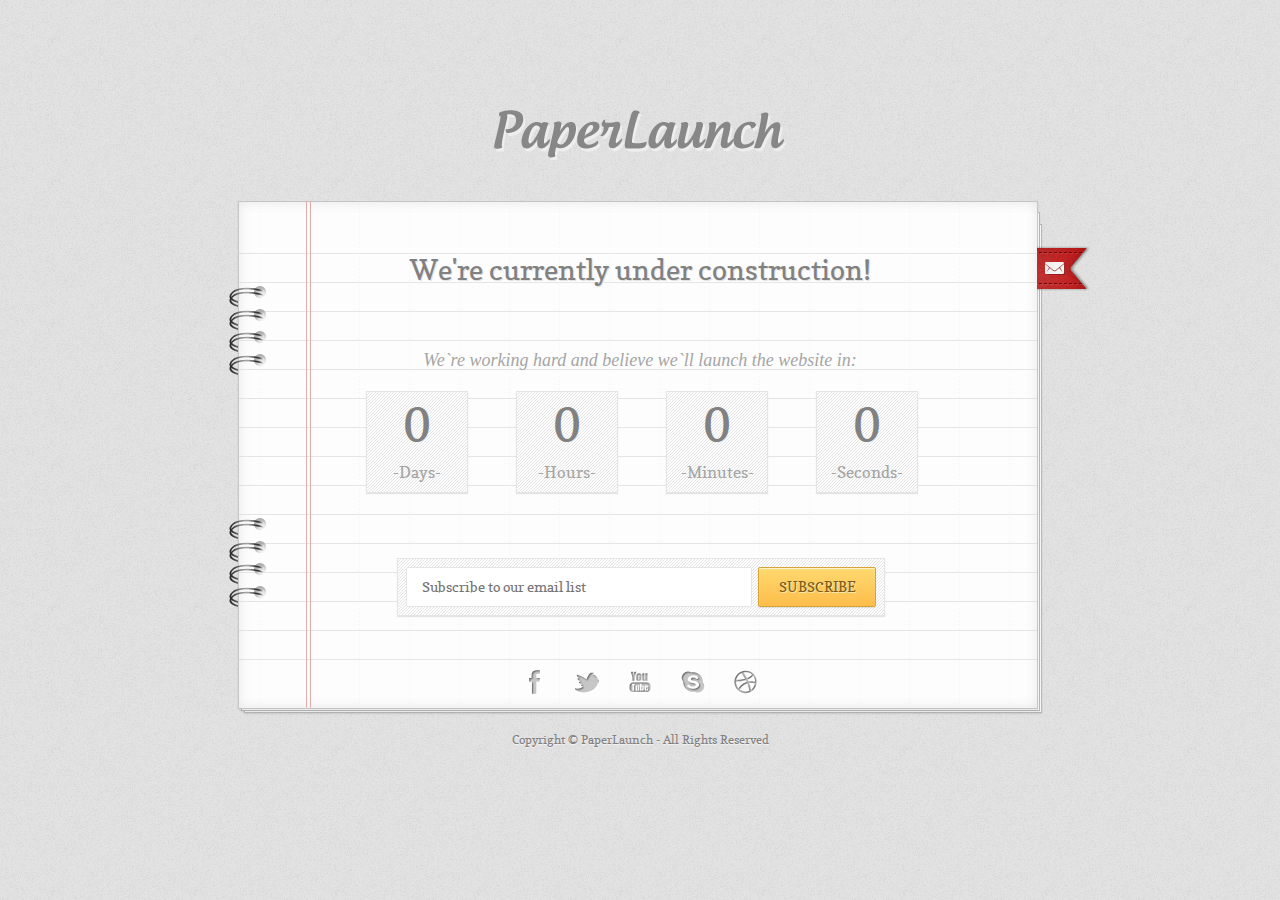
==== index.html @ 4bb9a7c1 "Add files via upload" ====
<!DOCTYPE html> 
<html lang="en"> 
<head> 
<meta http-equiv="content-type" content="text/html; charset=utf-8" /> 

<title>PaperLaunch - Coming Soon Template</title> 

<link rel="stylesheet" href="style.css" type="text/css" media="screen">

<script type="text/javascript" src="js/jquery-1.7.min.js"></script>
<script type="text/javascript" src="js/jquery.countdown.js"></script>
<script type="text/javascript" src="js/jquery.tipsy.js"></script>
<script type="text/javascript" src="js/jquery.subscribe.js"></script>
<script type="text/javascript" src="js/jquery.contact.js"></script>
<script type="text/javascript" src="js/custom.js"></script>

</head> 
 
<body> 
	<div id="wrapper">
		<header>
			<a class="logo" href="index.html"><img src="images/logo.png" alt="logo" title="logo" /></a>
		</header>
		
		<div id="book">		
		
			<div id="ribbon" class="contact">click me to reveal the contact form</div>		
			<div class="top-page"></div>
			
			<div class="content-page">
				<div class="top-spiral"></div>
				<div class="bottom-spiral"></div>
				
				<div id="cform">
					<div class="row"></div>
					<h3>Get in touch with us:</h3>
					<div class="form-wrapper in-touch">
						<div id="message"></div>
						<form method="post" action="php/contact.php" name="contactform" id="contactform">
							<input type="text" name="name" placeholder="Name" id="name" />
							<input type="text" name="email" placeholder="Email" id="email" />
							<input type="text" name="phone" placeholder="Phone" id="phone" />
							<input type="text" name="subject" placeholder="Subject" id="subject" />
							<textarea placeholder="Message" name="comments" id="comments"></textarea>
							<div id="captcha">
								<span>3+1=</span>
								<input type="text" name="verify" id="verify" />
							</div><!--end verify-->

<!-- You can stylize the submit button by changing its color. To do this, replace the 'orange' from class="orange" with: yellow, red, purple, green, blue, darkblue, white and black.-->							
							<input type="submit" name="send" value="SEND" id="submit" class="orange" /> 
						</form>
					</div><!--end form-wrapper-->
				</div><!--end cform-->
			
				<div id="home">
					<div class="row"></div>
					<h2>We're currently under construction!</h2>					
					<div class="row"></div>
					<div class="row"></div>
					<h3>We`re working hard and believe we`ll launch the website in:</h3>
					
					<div id="countdown"></div>	
					<div class="clear"></div>
					<div class="row"></div>
					<div class="form-wrapper email-list">
						<div id="mesaj"></div>
						<form id="subscribe" method="post" action="php/subscribe.php" name="subscribe">
							<input type="text" id="semail" name="YourEmail" placeholder="Subscribe to our email list" />

<!-- You can stylize the submit button by changing its color. To do this, replace the 'orange' from class="orange" with: yellow, red, purple, green, blue, darkblue, white and black.-->								
							<input type="submit" id="ssubmit" name="subscribe" value="SUBSCRIBE" class="orange" />
						</form>
					</div><!--end form-wrapper-->
				</div><!--end home-->
				
			</div><!--end content-page-->
			
			<div class="bottom-page">
				<ul class="social">
				<!-- Change the # with the link to your social page. -->
					<li><a class="facebook tooltip" href="#" title="Facebook"></a></li>
					<li><a class="twitter tooltip" href="#" title="Twitter"></a></li>
					<li><a class="youtube tooltip" href="#" title="YouTube"></a></li>
					<li><a class="skype tooltip" href="#" title="Skype"></a></li>
					<li><a class="dribbble tooltip" href="#" title="Dribbble"></a></li>	
					
<!-- You can add to social list buttons for digg, delicious, vimeo and dropbox. Just delete the brackets from below -->
			<!--	<li><a class="digg tooltip" href="#" title="Digg"></a></li>
					<li><a class="delicious tooltip" href="#" title="Delicious"></a></li>
					<li><a class="vimeo tooltip" href="#" title="Vimeo"></a></li>
					<li><a class="dropbox tooltip" href="#" title="DropBox"></a></li>		
			-->
				</ul>
			</div><!--end bottom-page-->
		</div><!--end book-->
		
		<p class="copyright">Copyright &copy; PaperLaunch - All Rights Reserved</p>
		
	</div><!--end wrapper-->
<script type="text/javascript" src="js/jquery.placeholder.js"></script>	<!-- placeholder html5 tag support for IE and Old Browsers -->
</body> 
</html>
---- style.css ----
/*-----------------------------------------------------------------------------------

	Template Name: PaperLaunch
	Template URI: http://www.deliciousthemes.com
	Description: A Coming Soon Template
	Author: Madalin Tudose
	Author URI: http://www.deliciousthemes.com
	License: GNU General Public License version 3.0
	License URI: http://www.gnu.org/licenses/gpl-3.0.html
	Version: 1.0
	
	All files, unless otherwise stated, are released under the GNU General Public License
	version 3.0 (http://www.gnu.org/licenses/gpl-3.0.html)

-----------------------------------------------------------------------------------

	1.	CSS Reset & Clearfix
	2.	Document Setup (body, common classes, structure etc)
	3.	Main Content Styles
		3.1. Countdown
		3.2. Forms
		3.3. Social Links
	4.	Button Styles
	5.	Tipsy Plugin - https://github.com/jaz303/tipsy

-----------------------------------------------------------------------------------*/


/*-----------------------------------------------------------------------------------*/
/*	1.	CSS Reset & Clearfix - http://meyerweb.com/eric/tools/css/reset/
/*-----------------------------------------------------------------------------------*/

html, body, div, span, applet, object, iframe,
h1, h2, h3, h4, h5, h6, p, blockquote, pre,
a, abbr, acronym, address, big, cite, code,
del, dfn, em, img, ins, kbd, q, s, samp,
small, strike, strong, sub, sup, tt, var,
b, u, i, center,
dl, dt, dd, ol, ul, li,
fieldset, form, label, legend,
table, caption, tbody, tfoot, thead, tr, th, td,
article, aside, canvas, details, embed, 
figure, figcaption, footer, header, hgroup, 
menu, nav, output, ruby, section, summary,
time, mark, audio, video {
	margin: 0;
	padding: 0;
	border: 0;
	font-size: 100%;
	font: inherit;
	vertical-align: baseline;
}

/* HTML5 display-role reset for older browsers */
article, aside, details, figcaption, figure, 
footer, header, hgroup, menu, nav, section {
	display: block;
}

body {
	line-height: 1;
}

ol, ul {
	list-style: none;
}

blockquote, q {
	quotes: none;
}
blockquote:before, blockquote:after,
q:before, q:after {
	content: '';
	content: none;
}

table {
	border-collapse: collapse;
	border-spacing: 0;
}

label{
	position:absolute;
	left:-9999px;
}

input,textarea {
	font:inherit;
	resize:none;
	background:#fff;
	color:#a5a5a5;
}

[placeholder]:active,
[placeholder]:focus{
	cursor:text;
	color:#a5a5a5;
}

.clear {
	clear:both;
}

/*-----------------------------------------------------------------------------------*/
/*	2.	Document Setup (body, common classes, structure etc)
/*-----------------------------------------------------------------------------------*/

@font-face {
    font-family: 'CopseRegular';
    src: url('fonts/copse/Copse-Regular-webfont.eot');
    src: url('fonts/copse/Copse-Regular-webfont.eot?#iefix') format('embedded-opentype'),
         url('fonts/copse/Copse-Regular-webfont.woff') format('woff'),
         url('fonts/copse/Copse-Regular-webfont.ttf') format('truetype'),
         url('fonts/copse/Copse-Regular-webfont.svg#CopseRegular') format('svg');
    font-weight: normal;
    font-style: normal;
}

body {
	font: 12px/20px 'CopseRegular', CopseRegular, Helvetica, Arial, sans-serif;
	background:url(images/backgrounds/noise.png) repeat scroll 0 0;
	margin:0;
	padding:0;
	color:#818181;
}

#wrapper {
	width:806px;
	margin:0 auto;
	padding:100px 0;
}

a {
	text-decoration:none;
}

a:hover {
	text-decoration:none;
}

a.logo {
	text-align:center;
	display:block;
	margin-bottom:35px;
}

p.copyright {
	clear:both;
	text-align:center;
	margin:15px 0;
	text-shadow: 0 1px 1px rgba(255,255,255,0.7);
}

#book {
	position:relative;
}

.top-page {
	background:url(images/top-paper.png) no-repeat left top;
	width:806px;
	height:24px;
	position:relative;
}

.content-page {
	background:url(images/row.png) repeat-y left top;
	width:806px;
	height:435px;
	position:relative;
}

.bottom-page {
	background:url(images/bottom-paper.png) no-repeat left top;
	width:806px;
	height:55px;
}

.top-spiral {
	position:absolute;
	background:url(images/spiral.png) no-repeat scroll 0 0;
	width:38px;
	height:89px;
	left:-9px;
	top:61px;
}

.bottom-spiral {
	position:absolute;
	background:url(images/spiral.png) no-repeat scroll 0 0;
	width:38px;
	height:89px;
	left:-9px;
	top:293px;
}

.row {
	width:100%;
	height:29px;
	clear:both;
}

h2 {
	font-family: 'CopseRegular', CopseRegular, Helvetica, Arial, sans-serif;
	font-size:28px;
	text-align:center;
	height:29px;
	line-height:32px;
	font-weight:normal;
	text-shadow: 1px 1px 0px #e1e1e1;
	position:relative;
}

h3 {
	font-family:Georgia;
	font-size:18px;
	font-style:italic;
	text-align:center;
	height:29px;
	line-height:38px;
	font-weight:normal;
	color:#a5a5a5;
}

h4 {
	font-family:Georgia;
	font-size:14px;
	font-style:italic;
	text-align:center;
	height:29px;
	line-height:38px;
	font-weight:normal;
	color:#a5a5a5;
}

/*-----------------------------------------------------------------------------------*/
/*	3.	Main Content Styles
/*-----------------------------------------------------------------------------------*/

	/*----- 3.1. Countdown -----*/

#countdown {
	float:left;
	padding:21px 0 10px 105px;
	position:relative;
}

.hasCountdown {
	height:115px;
}

.item {
	float:left;
	text-align:center;
	margin:0 24px;
	width:100px;
	height:100px;
	border:1px solid #e5e5e5;	
	background:#fdfdfd url(images/form-pattern.png) repeat scroll 0 0;
	-moz-box-shadow: 0px 1px 1px rgba(0, 0, 0, 0.1);
    -webkit-box-shadow: 0px 1px 1px rgba(0, 0, 0, 0.1);
    box-shadow: 0px 1px 1px rgba(0, 0, 0, 0.1);		
}

.item span {
	font-size:16px;
	clear:both;
	color:#a5a5a5;
}

.item p {
	text-align:center;
	margin-bottom:10px;
	font-size:48px;
	height:60px;
	line-height:64px;
}

	/*----- 3.2. Forms -----*/
	
.form-wrapper {
	clear:both;
	width:470px;
	border:1px solid #e5e5e5;
	background:#fdfdfd url(images/form-pattern.png) repeat scroll 0 0;
	-moz-box-shadow: 0px 1px 1px rgba(0, 0, 0, 0.1);
    -webkit-box-shadow: 0px 1px 1px rgba(0, 0, 0, 0.1);
    box-shadow: 0px 1px 1px rgba(0, 0, 0, 0.1);	
	padding:8px;
	margin-left: 160px;
	overflow:hidden;
	position:relative;
}
	
.in-touch {
	margin-top:40px;
}
.email-list {
	margin-top:13px;
}
form#subscribe, form#cform {
	margin:0;
	padding:0;
}

#cform {
	position:relative;
	display:none;
}

#message, #mesaj { margin: 0; padding: 0; }

input#semail {
	width:293px;
	height:18px;
	padding:10px 36px 10px 15px;
	border:1px solid #e5e5e5;
	font-size:14px;
	float:left;
	border-radius: 2px;
	-moz-border-radius: 2px;
	-webkit-border-radius: 2px;	
	
}

input#name, input#email, input#phone, input#subject  {
	width:214px;
	height:18px;
	padding:10px 0 10px 15px;
	margin-bottom:8px;
	border:1px solid #e5e5e5;
	font-size:14px;
	float:left;
	border-radius: 2px;
	-moz-border-radius: 2px;
	-webkit-border-radius: 2px;	
}

input#name, input#phone {
	margin-right:8px;
}

input#verify {
	width:38px;
	height:18px;
	padding:10px 0 10px 15px;
	border:1px solid #e5e5e5;
	font-size:14px;
	float:left;
	border-radius: 2px;
	-moz-border-radius: 2px;
	-webkit-border-radius: 2px;	
}

input#submit, input#ssubmit {
	position:relative;
	border-radius: 2px 2px 2px 2px;
	-moz-border-radius: 2px;
	-webkit-border-radius: 2px;		
	box-shadow: #e3e3e3 0 1px 1px;		
	-moz-box-shadow:
		0px 1px 1px rgba(000,000,000,0.1),
		inset 0px 1px 1px rgba(255,255,255,0.7);
	-webkit-box-shadow:
		0px 1px 1px rgba(000,000,000,0.1),
		inset 0px 1px 1px rgba(255,255,255,0.7);				
	font-size: 14px;
	float:right;
	margin-left: 6px;
	padding:0 10px;
	height:40px;
	cursor:pointer;	
	line-height:36px;
	behavior: url(PIE.htc);		
}

input#ssubmit {
	width:118px;
}

textarea#comments {
	width:438px;
	height:100px;
	padding:10px 15px;
	margin-bottom:8px;
	border:1px solid #e5e5e5;
	font-size:14px;	
	float:left;
	resize: none;
	border-radius: 2px;
	-moz-border-radius: 2px;
	-webkit-border-radius: 2px;		
}

#captcha {
	float:left;
	position:relative;
}

#captcha span {
	float:left;
	height:38px;
	line-height:38px;
	margin-right:10px;
	font-size:14px;
}

.loader {
	position:relative;
	float: right;
	margin-top: 12px;	
	
}

.subscribe-loader {
	position:absolute;
	left:325px;
	top: 20px;	
	
}

.error_message {
	text-align:center;
	color:red;
	padding:10px 0;
}

#success_page {
	text-align:center;
	padding:10px 0;
}
#ribbon {
	position:absolute;
	background:url(images/ribbon.png) no-repeat scroll left top;
	width:70px;
	height:45px;
	top:45px;
	right:-64px;
	display:block;
	text-indent:-9999px;
	z-index:100;
	cursor:pointer;
}

	/*----- 3.3. Social Links -----*/
	
ul.social {
	position:relative;
	text-align:center;
	padding-top:10px;
}

ul.social li {
	display:inline;
	margin:0 13px;
}

ul.social li a {
	text-indent:-9999px;
	width:24px;
	height:24px;
	display:inline-block;
}
li a.facebook {
	background:url(images/social/facebook.png) no-repeat scroll center center;
}
li a.twitter {
	background:url(images/social/twitter.png) no-repeat scroll center center;
}
li a.youtube {
	background:url(images/social/youtube.png) no-repeat scroll center center;
}
li a.skype {
	background:url(images/social/skype.png) no-repeat scroll center center;
}
li a.dribbble {
	background:url(images/social/dribbble.png) no-repeat scroll center center;
}
li a.digg {
	background:url(images/social/digg.png) no-repeat scroll center center;
}
li a.delicious {
	background:url(images/social/delicious.png) no-repeat scroll center center;
}
li a.vimeo {
	background:url(images/social/vimeo.png) no-repeat scroll center center;
}
li a.dropbox {
	background:url(images/social/dropbox.png) no-repeat scroll center center;
}


/*-----------------------------------------------------------------------------------*/
/*	4.	Button Styles
/*-----------------------------------------------------------------------------------*/

.orange {
	text-shadow: 1px 1px 0px #ffe8b2;	
	color: #7c5d1b;
	border: 1px solid #d6a437;	
    background: #febd4b; /*fallback for non-CSS3 browsers*/
    background: -webkit-gradient(linear, 0 0, 0 100%, from(#fed970) to(#febd4b)); /*old webkit*/
    background: -webkit-linear-gradient(#fed970, #febd4b); /*new webkit*/
    background: -moz-linear-gradient(#fed970, #febd4b); /*gecko*/
    background: -ms-linear-gradient(#fed970, #febd4b); /*IE10*/
    background: -o-linear-gradient(#fed970, #febd4b); /*opera 11.10+*/
    background: linear-gradient(#fed970, #febd4b); /*future CSS3 browsers*/	
	-pie-background: linear-gradient(#fed970, #febd4b);	/*PIE*/	
}

.orange:hover {
	color: #7c5d1b;
	border: 1px solid #d6a437;	
    background: #febd4b; /*fallback for non-CSS3 browsers*/
    background: -webkit-gradient(linear, 0 0, 0 100%, from(#febd4b) to(#fed970)); /*old webkit*/
    background: -webkit-linear-gradient(#febd4b, #fed970); /*new webkit*/
    background: -moz-linear-gradient(#febd4b, #fed970); /*gecko*/
    background: -ms-linear-gradient(#febd4b, #fed970); /*IE10*/
    background: -o-linear-gradient(#febd4b, #fed970); /*opera 11.10+*/
    background: linear-gradient(#febd4b, #fed970); /*future CSS3 browsers*/
    -pie-background: linear-gradient(#febd4b, #fed970); /*PIE*/	
}

.yellow {
	text-shadow: 1px 1px 0px #fff0b3;	
	color: #897931;
	border: 1px solid #dac34b;	
    background: #fedb5e; /*fallback for non-CSS3 browsers*/
    background: -webkit-gradient(linear, 0 0, 0 100%, from(#feed7a) to(#fedb5e)); /*old webkit*/
    background: -webkit-linear-gradient(#feed7a, #fedb5e); /*new webkit*/
    background: -moz-linear-gradient(#feed7a, #fedb5e); /*gecko*/
    background: -ms-linear-gradient(#feed7a, #fedb5e); /*IE10*/
    background: -o-linear-gradient(#feed7a, #fedb5e); /*opera 11.10+*/
    background: linear-gradient(#feed7a, #fedb5e); /*future CSS3 browsers*/		
	-pie-background: linear-gradient(#feed7a, #fedb5e);	/*PIE*/		
}

.yellow:hover {
	text-shadow: 1px 1px 0px #fff0b3;	
	color: #897931;
	border: 1px solid #dac34b;	
    background: #feed7a; /*fallback for non-CSS3 browsers*/
    background: -webkit-gradient(linear, 0 0, 0 100%, from(#fedb5e) to(#feed7a)); /*old webkit*/
    background: -webkit-linear-gradient(#fedb5e, #feed7a); /*new webkit*/
    background: -moz-linear-gradient(#fedb5e, #feed7a); /*gecko*/
    background: -ms-linear-gradient(#fedb5e, #feed7a); /*IE10*/
    background: -o-linear-gradient(#fedb5e, #feed7a); /*opera 11.10+*/
    background: linear-gradient(#fedb5e, #feed7a); /*future CSS3 browsers*/		
	-pie-background: linear-gradient(#fedb5e, #feed7a);	/*PIE*/		
}

.red {
	text-shadow: 1px 1px 0px #dc5653;	
	color: #fff;
	border: 1px solid #dc5653;	
    background: #fe5d62; /*fallback for non-CSS3 browsers*/
    background: -webkit-gradient(linear, 0 0, 0 100%, from(#fe8781) to(#fe5d62)); /*old webkit*/
    background: -webkit-linear-gradient(#fe8781, #fe5d62); /*new webkit*/
    background: -moz-linear-gradient(#fe8781, #fe5d62); /*gecko*/
    background: -ms-linear-gradient(#fe8781, #fe5d62); /*IE10*/
    background: -o-linear-gradient(#fe8781, #fe5d62); /*opera 11.10+*/
    background: linear-gradient(#fe8781, #fe5d62); /*future CSS3 browsers*/	
	-pie-background: linear-gradient(#fe8781, #fe5d62);	/*PIE*/			
}

.red:hover {
	text-shadow: 1px 1px 0px #dc5653;	
	color: #fff;
	border: 1px solid #dc5653;	
    background: #fe8781; /*fallback for non-CSS3 browsers*/
    background: -webkit-gradient(linear, 0 0, 0 100%, from(#fe5d62) to(#fe8781)); /*old webkit*/
    background: -webkit-linear-gradient(#fe5d62, #fe8781); /*new webkit*/
    background: -moz-linear-gradient(#fe5d62, #fe8781); /*gecko*/
    background: -ms-linear-gradient(#fe5d62, #fe8781); /*IE10*/
    background: -o-linear-gradient(#fe5d62, #fe8781); /*opera 11.10+*/
    background: linear-gradient(#fe5d62, #fe8781); /*future CSS3 browsers*/	
	-pie-background: linear-gradient(#fe5d62, #fe8781);	/*PIE*/			
}

.purple {
	text-shadow: 1px 1px 0px #8e3b86;	
	color: #fff;
	border: 1px solid #dc53ce;	
    background: #f264eb; /*fallback for non-CSS3 browsers*/
    background: -webkit-gradient(linear, 0 0, 0 100%, from(#fd81eb) to(#f264eb)); /*old webkit*/
    background: -webkit-linear-gradient(#fd81eb, #f264eb); /*new webkit*/
    background: -moz-linear-gradient(#fd81eb, #f264eb); /*gecko*/
    background: -ms-linear-gradient(#fd81eb, #f264eb); /*IE10*/
    background: -o-linear-gradient(#fd81eb, #f264eb); /*opera 11.10+*/
    background: linear-gradient(#fd81eb, #f264eb); /*future CSS3 browsers*/	
	-pie-background: linear-gradient(#fd81eb, #f264eb);	/*PIE*/			
}

.purple:hover {
	text-shadow: 1px 1px 0px #8e3b86;	
	color: #fff;
	border: 1px solid #dc53ce;	
    background: #fd81eb; /*fallback for non-CSS3 browsers*/
    background: -webkit-gradient(linear, 0 0, 0 100%, from(#f264eb) to(#fd81eb)); /*old webkit*/
    background: -webkit-linear-gradient(#f264eb, #fd81eb); /*new webkit*/
    background: -moz-linear-gradient(#f264eb, #fd81eb); /*gecko*/
    background: -ms-linear-gradient(#f264eb, #fd81eb); /*IE10*/
    background: -o-linear-gradient(#f264eb, #fd81eb); /*opera 11.10+*/
    background: linear-gradient(#f264eb, #fd81eb); /*future CSS3 browsers*/	
	-pie-background: linear-gradient(#f264eb, #fd81eb);	/*PIE*/		
}

.green {
	text-shadow: 1px 1px 0px #d6f3ae;	
	color: #405922;
	border: 1px solid #86be46;	
    background: #a7e059; /*fallback for non-CSS3 browsers*/
    background: -webkit-gradient(linear, 0 0, 0 100%, from(#baf765) to(#a7e059)); /*old webkit*/
    background: -webkit-linear-gradient(#baf765, #a7e059); /*new webkit*/
    background: -moz-linear-gradient(#baf765, #a7e059); /*gecko*/
    background: -ms-linear-gradient(#baf765, #a7e059); /*IE10*/
    background: -o-linear-gradient(#baf765, #a7e059); /*opera 11.10+*/
    background: linear-gradient(#baf765, #a7e059); /*future CSS3 browsers*/	
	-pie-background: linear-gradient(#baf765, #a7e059);	/*PIE*/			
}

.green:hover {
	text-shadow: 1px 1px 0px #d6f3ae;	
	color: #405922;
	border: 1px solid #86be46;	
    background: #baf765; /*fallback for non-CSS3 browsers*/
    background: -webkit-gradient(linear, 0 0, 0 100%, from(#a7e059) to(#baf765)); /*old webkit*/
    background: -webkit-linear-gradient(#a7e059, #baf765); /*new webkit*/
    background: -moz-linear-gradient(#a7e059, #baf765); /*gecko*/
    background: -ms-linear-gradient(#a7e059, #baf765); /*IE10*/
    background: -o-linear-gradient(#a7e059, #baf765); /*opera 11.10+*/
    background: linear-gradient(#a7e059, #baf765); /*future CSS3 browsers*/	
	-pie-background: linear-gradient(#a7e059, #baf765);	/*PIE*/			
}

.blue {
	text-shadow: 1px 1px 0px #b3e8f9;	
	color: #2f5869;
	border: 1px solid #4bb6da;	
    background: #5ccded; /*fallback for non-CSS3 browsers*/
    background: -webkit-gradient(linear, 0 0, 0 100%, from(#7ad6fc) to(#5ccded)); /*old webkit*/
    background: -webkit-linear-gradient(#7ad6fc, #5ccded); /*new webkit*/
    background: -moz-linear-gradient(#7ad6fc, #5ccded); /*gecko*/
    background: -ms-linear-gradient(#7ad6fc, #5ccded); /*IE10*/
    background: -o-linear-gradient(#7ad6fc, #5ccded); /*opera 11.10+*/
    background: linear-gradient(#7ad6fc, #5ccded); /*future CSS3 browsers*/	
	-pie-background: linear-gradient(#7ad6fc, #5ccded);	/*PIE*/			
}

.blue:hover {
	text-shadow: 1px 1px 0px #b3e8f9;	
	color: #2f5869;
	border: 1px solid #4bb6da;	
    background: #7ad6fc; /*fallback for non-CSS3 browsers*/
    background: -webkit-gradient(linear, 0 0, 0 100%, from(#5ccded) to(#7ad6fc)); /*old webkit*/
    background: -webkit-linear-gradient(#5ccded, #7ad6fc); /*new webkit*/
    background: -moz-linear-gradient(#5ccded, #7ad6fc); /*gecko*/
    background: -ms-linear-gradient(#5ccded, #7ad6fc); /*IE10*/
    background: -o-linear-gradient(#5ccded, #7ad6fc); /*opera 11.10+*/
    background: linear-gradient(#5ccded, #7ad6fc); /*future CSS3 browsers*/	
	-pie-background: linear-gradient(#5ccded, #7ad6fc);	/*PIE*/		
}

.darkblue {
	text-shadow: 1px 1px 0px #003865;	
	color: #fff;
	border: 1px solid #00457c;	
    background: #0065b5; /*fallback for non-CSS3 browsers*/
    background: -webkit-gradient(linear, 0 0, 0 100%, from(#0087cd) to(#0065b5)); /*old webkit*/
    background: -webkit-linear-gradient(#0087cd, #0065b5); /*new webkit*/
    background: -moz-linear-gradient(#0087cd, #0065b5); /*gecko*/
    background: -ms-linear-gradient(#0087cd, #0065b5); /*IE10*/
    background: -o-linear-gradient(#0087cd, #0065b5); /*opera 11.10+*/
    background: linear-gradient(#0087cd, #0065b5); /*future CSS3 browsers*/	
	-pie-background: linear-gradient(#0087cd, #0065b5);	/*PIE*/			
}

.darkblue:hover {
	text-shadow: 1px 1px 0px #003865;	
	color: #fff;
	border: 1px solid #00457c;	
    background: #0087cd; /*fallback for non-CSS3 browsers*/
    background: -webkit-gradient(linear, 0 0, 0 100%, from(#0065b5) to(#0087cd)); /*old webkit*/
    background: -webkit-linear-gradient(#0065b5, #0087cd); /*new webkit*/
    background: -moz-linear-gradient(#0065b5, #0087cd); /*gecko*/
    background: -ms-linear-gradient(#0065b5, #0087cd); /*IE10*/
    background: -o-linear-gradient(#0065b5, #0087cd); /*opera 11.10+*/
    background: linear-gradient(#0065b5, #0087cd); /*future CSS3 browsers*/	
	-pie-background: linear-gradient(#0065b5, #0087cd);	/*PIE*/			
}

.white {
	text-shadow: 1px 1px 0px #f8f8f8;	
	color: #5b5b5b;
	border: 1px solid #d3d3d3;	
    background: #ededed; /*fallback for non-CSS3 browsers*/
    background: -webkit-gradient(linear, 0 0, 0 100%, from(#f9f9f9) to(#ededed)); /*old webkit*/
    background: -webkit-linear-gradient(#f9f9f9, #ededed); /*new webkit*/
    background: -moz-linear-gradient(#f9f9f9, #ededed); /*gecko*/
    background: -ms-linear-gradient(#f9f9f9, #ededed); /*IE10*/
    background: -o-linear-gradient(#f9f9f9, #ededed); /*opera 11.10+*/
    background: linear-gradient(#f9f9f9, #ededed); /*future CSS3 browsers*/	
	-pie-background: linear-gradient(#f9f9f9, #ededed);	/*PIE*/			
}

.white:hover {
	text-shadow: 1px 1px 0px #f8f8f8;	
	color: #5b5b5b;
	border: 1px solid #d3d3d3;	
    background: #f9f9f9; /*fallback for non-CSS3 browsers*/
    background: -webkit-gradient(linear, 0 0, 0 100%, from(#ededed) to(#f9f9f9)); /*old webkit*/
    background: -webkit-linear-gradient(#ededed, #f9f9f9); /*new webkit*/
    background: -moz-linear-gradient(#ededed, #f9f9f9); /*gecko*/
    background: -ms-linear-gradient(#ededed, #f9f9f9); /*IE10*/
    background: -o-linear-gradient(#ededed, #f9f9f9); /*opera 11.10+*/
    background: linear-gradient(#ededed, #f9f9f9); /*future CSS3 browsers*/	
	-pie-background: linear-gradient(#ededed, #f9f9f9);	/*PIE*/		
}

.black {
	text-shadow: 1px 1px 0px #363636;	
	color: #fff;
	border: 1px solid #505050;	
    background: #616161; /*fallback for non-CSS3 browsers*/
    background: -webkit-gradient(linear, 0 0, 0 100%, from(#848484) to(#616161)); /*old webkit*/
    background: -webkit-linear-gradient(#848484, #616161); /*new webkit*/
    background: -moz-linear-gradient(#848484, #616161); /*gecko*/
    background: -ms-linear-gradient(#848484, #616161); /*IE10*/
    background: -o-linear-gradient(#848484, #616161); /*opera 11.10+*/
    background: linear-gradient(#848484, #616161); /*future CSS3 browsers*/	
	-pie-background: linear-gradient(#848484, #616161);	/*PIE*/		
}

.black:hover {
	text-shadow: 1px 1px 0px #363636;	
	color: #fff;
	border: 1px solid #505050;	
    background: #848484; /*fallback for non-CSS3 browsers*/
    background: -webkit-gradient(linear, 0 0, 0 100%, from(#616161) to(#848484)); /*old webkit*/
    background: -webkit-linear-gradient(#616161, #848484); /*new webkit*/
    background: -moz-linear-gradient(#616161, #848484); /*gecko*/
    background: -ms-linear-gradient(#616161, #848484); /*IE10*/
    background: -o-linear-gradient(#616161, #848484); /*opera 11.10+*/
    background: linear-gradient(#616161, #848484); /*future CSS3 browsers*/	
	-pie-background: linear-gradient(#616161, #848484);	/*PIE*/			
}


/*-----------------------------------------------------------------------------------*/
/*	5.	Tipsy Plugin - https://github.com/jaz303/tipsy
/*-----------------------------------------------------------------------------------*/


.tipsy { font-size: 11px; position: absolute; padding: 8px 5px; z-index: 100000; }
  .tipsy-inner { background-color: #afafaf; color: #FFF; max-width: 200px; padding: 1px 10px 0 10px; text-align: center; }

  /* Rounded corners */
  .tipsy-inner { border-radius: 3px; -moz-border-radius: 3px; -webkit-border-radius: 3px; }
  

  .tipsy-inner { box-shadow: 1px 1px 2px #e7e7e7; -webkit-box-shadow: 1px 1px 2px #e7e7e7; -moz-box-shadow: 1px 1px 2px #e7e7e7; }
  
  .tipsy-arrow { position: absolute; width: 0; height: 0; line-height: 0; border: 5px dashed #afafaf;top:29px}
  
  /* Rules to colour arrows */
  .tipsy-arrow-n { border-bottom-color: #afafaf; }
  .tipsy-arrow-s { border-top-color: #afafaf; }
  .tipsy-arrow-e { border-left-color: #afafaf; }
  .tipsy-arrow-w { border-right-color: #afafaf; }
  
	.tipsy-n .tipsy-arrow { top: 0px; left: 50%; margin-left: -5px; border-bottom-style: solid; border-top: none; border-left-color: transparent; border-right-color: transparent; }
    .tipsy-nw .tipsy-arrow { top: 0; left: 10px; border-bottom-style: solid; border-top: none; border-left-color: transparent; border-right-color: transparent;}
    .tipsy-ne .tipsy-arrow { top: 0; right: 10px; border-bottom-style: solid; border-top: none;  border-left-color: transparent; border-right-color: transparent;}
  .tipsy-s .tipsy-arrow { bottom: 0; left: 50%; margin-left: -5px; border-top-style: solid; border-bottom: none;  border-left-color: transparent; border-right-color: transparent; }
    .tipsy-sw .tipsy-arrow { bottom: 0; left: 10px; border-top-style: solid; border-bottom: none;  border-left-color: transparent; border-right-color: transparent; }
    .tipsy-se .tipsy-arrow { bottom: 0; right: 10px; border-top-style: solid; border-bottom: none; border-left-color: transparent; border-right-color: transparent; }
  .tipsy-e .tipsy-arrow { right: 0; top: 50%; margin-top: -5px; border-left-style: solid; border-right: none; border-top-color: transparent; border-bottom-color: transparent; }
  .tipsy-w .tipsy-arrow { left: 0; top: 50%; margin-top: -5px; border-right-style: solid; border-left: none; border-top-color: transparent; border-bottom-color: transparent; }
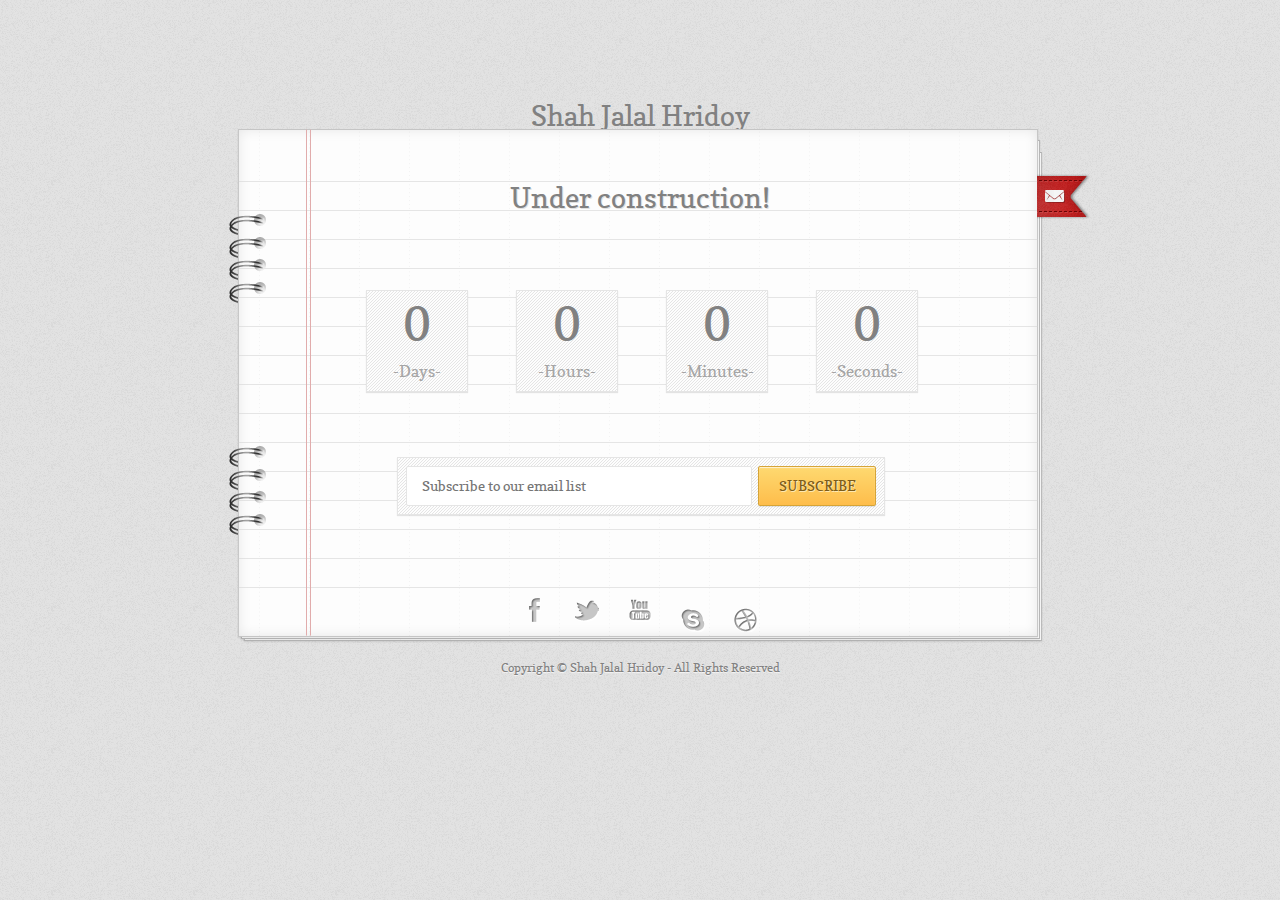
==== commit 0b8bcaae: "Add files via upload" ====
--- a/index.html
+++ b/index.html
@@ -3,7 +3,7 @@
 <head> 
 <meta http-equiv="content-type" content="text/html; charset=utf-8" /> 
 
-<title>PaperLaunch - Coming Soon Template</title> 
+<title>Shah Jalal Hridoy</title> 
 
 <link rel="stylesheet" href="style.css" type="text/css" media="screen">
 
@@ -19,7 +19,8 @@
 <body> 
 	<div id="wrapper">
 		<header>
-			<a class="logo" href="index.html"><img src="images/logo.png" alt="logo" title="logo" /></a>
+			<!-- <a class="logo" href="index.html"><img src="images/logo.png" alt="logo" title="logo" /></a> -->
+			<h2>Shah Jalal Hridoy</h2>
 		</header>
 		
 		<div id="book">		
@@ -55,10 +56,10 @@
 			
 				<div id="home">
 					<div class="row"></div>
-					<h2>We're currently under construction!</h2>					
+					<h2>Under construction!</h2>					
 					<div class="row"></div>
 					<div class="row"></div>
-					<h3>We`re working hard and believe we`ll launch the website in:</h3>
+					<!-- <h3>We`re working hard and believe we`ll launch the website in:</h3> -->
 					
 					<div id="countdown"></div>	
 					<div class="clear"></div>
@@ -79,11 +80,11 @@
 			<div class="bottom-page">
 				<ul class="social">
 				<!-- Change the # with the link to your social page. -->
-					<li><a class="facebook tooltip" href="#" title="Facebook"></a></li>
-					<li><a class="twitter tooltip" href="#" title="Twitter"></a></li>
-					<li><a class="youtube tooltip" href="#" title="YouTube"></a></li>
-					<li><a class="skype tooltip" href="#" title="Skype"></a></li>
-					<li><a class="dribbble tooltip" href="#" title="Dribbble"></a></li>	
+					<li><a class="facebook tooltip" href="https://www.facebook.com/shahjalal.hridoy" title="Facebook"></a></li>
+					<li><a class="twitter tooltip" href="https://twitter.com/shahjalalhridoy" title="Twitter"></a></li>
+					<li><a class="youtube tooltip" href="https://www.youtube.com/channel/UCwh5yfWsp5Kn3WNqtZGUVaA?spfreload=5" title="YouTube"></a></li>
+					<li><a class="skype tooltip" href="https://www.instagram.com/shahjalalhridoy/" title="Instagram">Instagram</a></li>
+					<li><a class="dribbble tooltip" href="https://www.linkedin.com/in/md-shah-jalal-hridoy-88b98093/" title="LinkedIn">LinkedIn</a></li>	
 					
 <!-- You can add to social list buttons for digg, delicious, vimeo and dropbox. Just delete the brackets from below -->
 			<!--	<li><a class="digg tooltip" href="#" title="Digg"></a></li>
@@ -95,7 +96,7 @@
 			</div><!--end bottom-page-->
 		</div><!--end book-->
 		
-		<p class="copyright">Copyright &copy; PaperLaunch - All Rights Reserved</p>
+		<p class="copyright">Copyright &copy; Shah Jalal Hridoy - All Rights Reserved</p>
 		
 	</div><!--end wrapper-->
 <script type="text/javascript" src="js/jquery.placeholder.js"></script>	<!-- placeholder html5 tag support for IE and Old Browsers -->
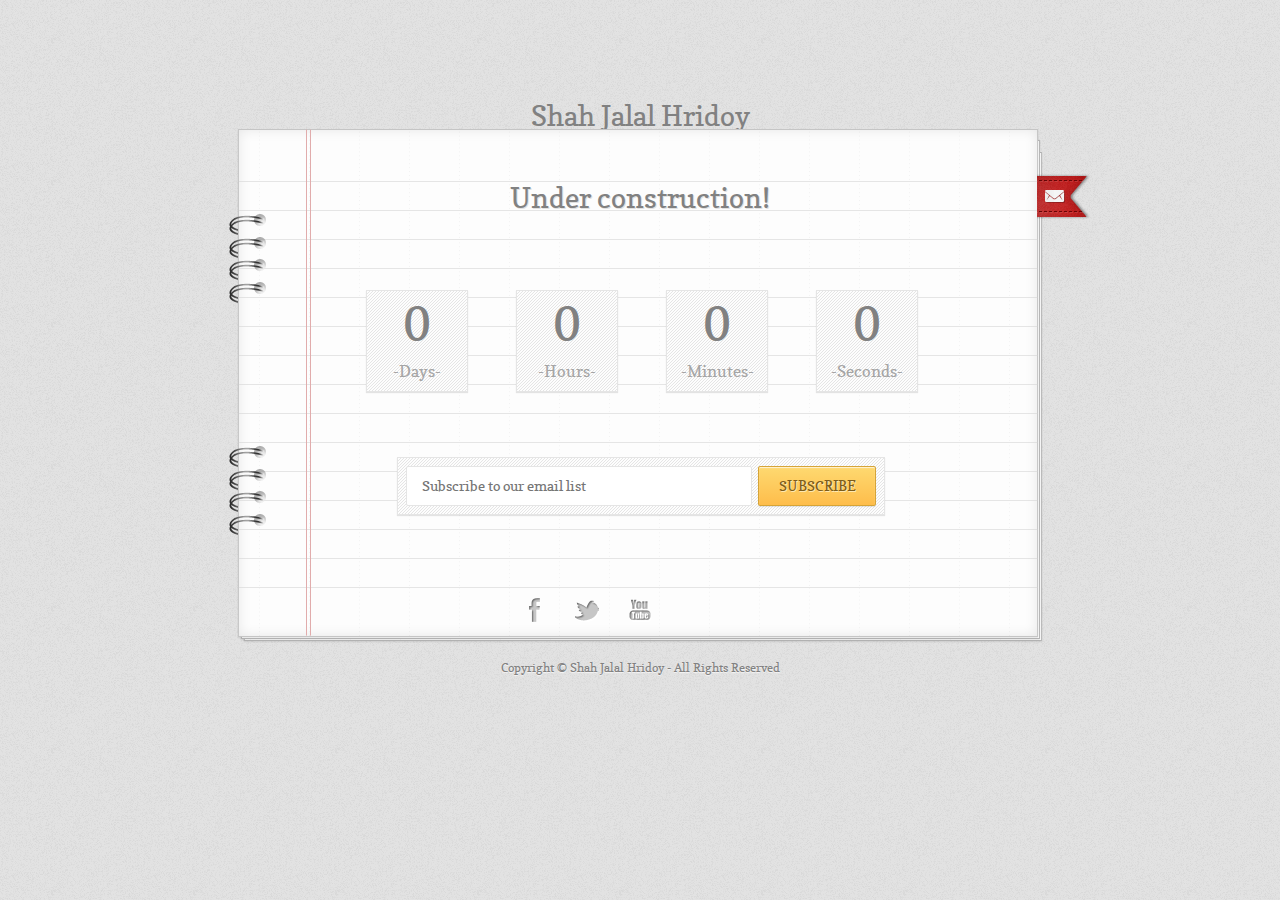
==== commit dfe36d16: "Add files via upload" ====
--- a/index.html
+++ b/index.html
@@ -83,8 +83,8 @@
 					<li><a class="facebook tooltip" href="https://www.facebook.com/shahjalal.hridoy" title="Facebook"></a></li>
 					<li><a class="twitter tooltip" href="https://twitter.com/shahjalalhridoy" title="Twitter"></a></li>
 					<li><a class="youtube tooltip" href="https://www.youtube.com/channel/UCwh5yfWsp5Kn3WNqtZGUVaA?spfreload=5" title="YouTube"></a></li>
-					<li><a class="skype tooltip" href="https://www.instagram.com/shahjalalhridoy/" title="Instagram">Instagram</a></li>
-					<li><a class="dribbble tooltip" href="https://www.linkedin.com/in/md-shah-jalal-hridoy-88b98093/" title="LinkedIn">LinkedIn</a></li>	
+					<li><a class="instagram tooltip" href="https://www.instagram.com/shahjalalhridoy/" title="Instagram">Instagram</a></li>
+					<li><a class="linkedin tooltip" href="https://www.linkedin.com/in/md-shah-jalal-hridoy-88b98093/" title="LinkedIn">LinkedIn</a></li>	
 					
 <!-- You can add to social list buttons for digg, delicious, vimeo and dropbox. Just delete the brackets from below -->
 			<!--	<li><a class="digg tooltip" href="#" title="Digg"></a></li>
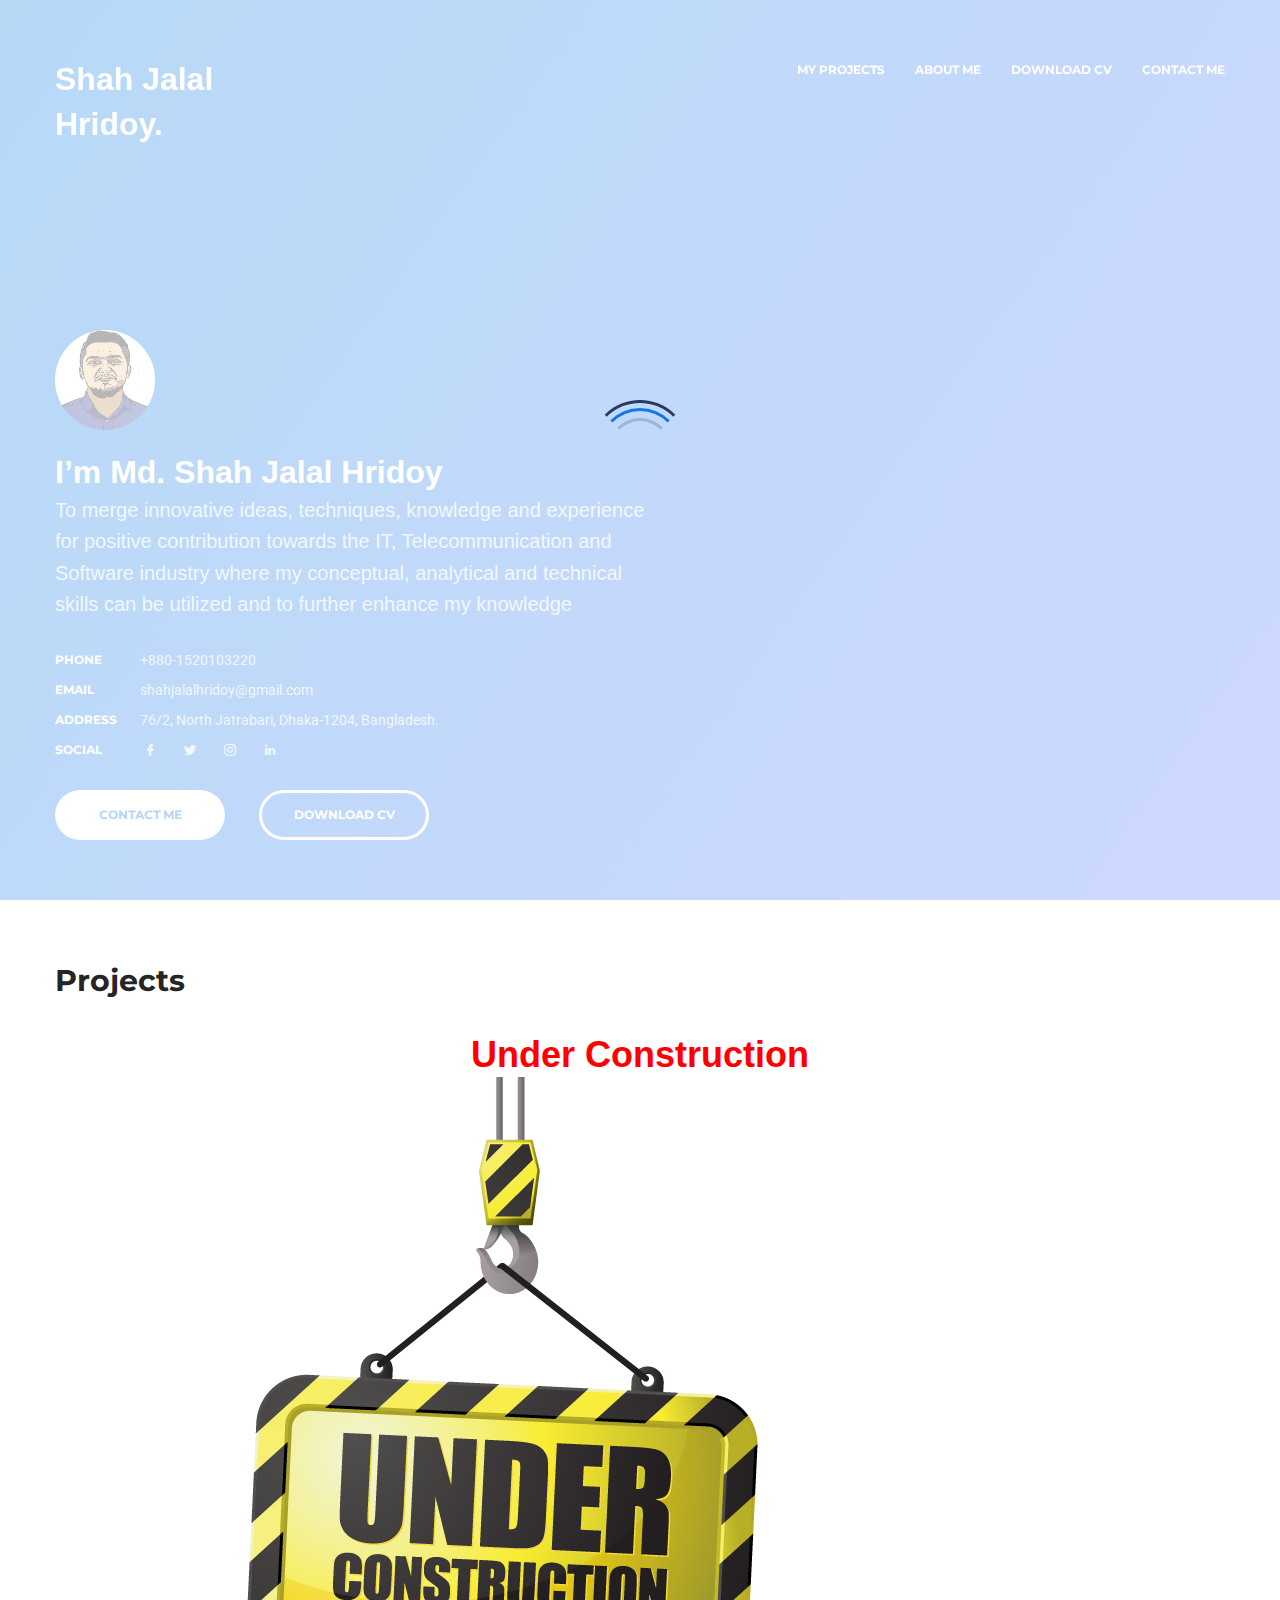
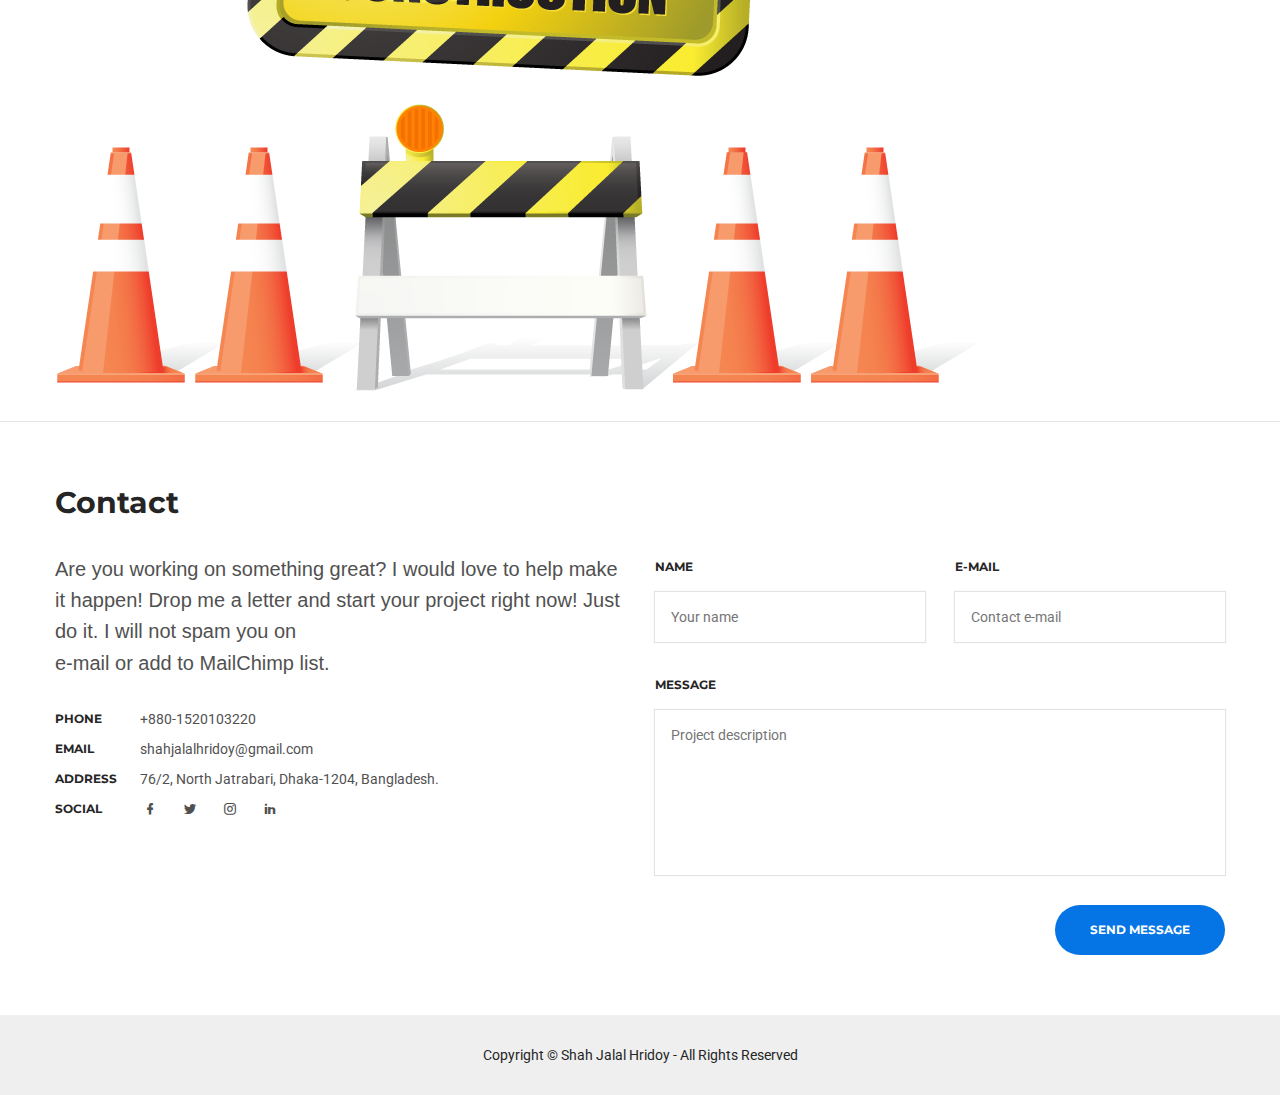
==== commit 603b8bee: "Add files via upload" ====
--- a/index.html
+++ b/index.html
@@ -1,105 +1,639 @@
-<!DOCTYPE html> 
-<html lang="en"> 
-<head> 
-<meta http-equiv="content-type" content="text/html; charset=utf-8" /> 
-
-<title>Shah Jalal Hridoy</title> 
-
-<link rel="stylesheet" href="style.css" type="text/css" media="screen">
-
-<script type="text/javascript" src="js/jquery-1.7.min.js"></script>
-<script type="text/javascript" src="js/jquery.countdown.js"></script>
-<script type="text/javascript" src="js/jquery.tipsy.js"></script>
-<script type="text/javascript" src="js/jquery.subscribe.js"></script>
-<script type="text/javascript" src="js/jquery.contact.js"></script>
-<script type="text/javascript" src="js/custom.js"></script>
-
-</head> 
- 
-<body> 
-	<div id="wrapper">
-		<header>
-			<!-- <a class="logo" href="index.html"><img src="images/logo.png" alt="logo" title="logo" /></a> -->
-			<h2>Shah Jalal Hridoy</h2>
-		</header>
-		
-		<div id="book">		
-		
-			<div id="ribbon" class="contact">click me to reveal the contact form</div>		
-			<div class="top-page"></div>
-			
-			<div class="content-page">
-				<div class="top-spiral"></div>
-				<div class="bottom-spiral"></div>
-				
-				<div id="cform">
-					<div class="row"></div>
-					<h3>Get in touch with us:</h3>
-					<div class="form-wrapper in-touch">
-						<div id="message"></div>
-						<form method="post" action="php/contact.php" name="contactform" id="contactform">
-							<input type="text" name="name" placeholder="Name" id="name" />
-							<input type="text" name="email" placeholder="Email" id="email" />
-							<input type="text" name="phone" placeholder="Phone" id="phone" />
-							<input type="text" name="subject" placeholder="Subject" id="subject" />
-							<textarea placeholder="Message" name="comments" id="comments"></textarea>
-							<div id="captcha">
-								<span>3+1=</span>
-								<input type="text" name="verify" id="verify" />
-							</div><!--end verify-->
-
-<!-- You can stylize the submit button by changing its color. To do this, replace the 'orange' from class="orange" with: yellow, red, purple, green, blue, darkblue, white and black.-->							
-							<input type="submit" name="send" value="SEND" id="submit" class="orange" /> 
-						</form>
-					</div><!--end form-wrapper-->
-				</div><!--end cform-->
-			
-				<div id="home">
-					<div class="row"></div>
-					<h2>Under construction!</h2>					
-					<div class="row"></div>
-					<div class="row"></div>
-					<!-- <h3>We`re working hard and believe we`ll launch the website in:</h3> -->
-					
-					<div id="countdown"></div>	
-					<div class="clear"></div>
-					<div class="row"></div>
-					<div class="form-wrapper email-list">
-						<div id="mesaj"></div>
-						<form id="subscribe" method="post" action="php/subscribe.php" name="subscribe">
-							<input type="text" id="semail" name="YourEmail" placeholder="Subscribe to our email list" />
-
-<!-- You can stylize the submit button by changing its color. To do this, replace the 'orange' from class="orange" with: yellow, red, purple, green, blue, darkblue, white and black.-->								
-							<input type="submit" id="ssubmit" name="subscribe" value="SUBSCRIBE" class="orange" />
-						</form>
-					</div><!--end form-wrapper-->
-				</div><!--end home-->
-				
-			</div><!--end content-page-->
-			
-			<div class="bottom-page">
-				<ul class="social">
-				<!-- Change the # with the link to your social page. -->
-					<li><a class="facebook tooltip" href="https://www.facebook.com/shahjalal.hridoy" title="Facebook"></a></li>
-					<li><a class="twitter tooltip" href="https://twitter.com/shahjalalhridoy" title="Twitter"></a></li>
-					<li><a class="youtube tooltip" href="https://www.youtube.com/channel/UCwh5yfWsp5Kn3WNqtZGUVaA?spfreload=5" title="YouTube"></a></li>
-					<li><a class="instagram tooltip" href="https://www.instagram.com/shahjalalhridoy/" title="Instagram">Instagram</a></li>
-					<li><a class="linkedin tooltip" href="https://www.linkedin.com/in/md-shah-jalal-hridoy-88b98093/" title="LinkedIn">LinkedIn</a></li>	
-					
-<!-- You can add to social list buttons for digg, delicious, vimeo and dropbox. Just delete the brackets from below -->
-			<!--	<li><a class="digg tooltip" href="#" title="Digg"></a></li>
-					<li><a class="delicious tooltip" href="#" title="Delicious"></a></li>
-					<li><a class="vimeo tooltip" href="#" title="Vimeo"></a></li>
-					<li><a class="dropbox tooltip" href="#" title="DropBox"></a></li>		
-			-->
-				</ul>
-			</div><!--end bottom-page-->
-		</div><!--end book-->
-		
-		<p class="copyright">Copyright &copy; Shah Jalal Hridoy - All Rights Reserved</p>
-		
-	</div><!--end wrapper-->
-<script type="text/javascript" src="js/jquery.placeholder.js"></script>	<!-- placeholder html5 tag support for IE and Old Browsers -->
-</body> 
-</html>
-
+<!DOCTYPE html>
+<html lang="en">
+
+<!-- Mirrored from previews.aspirity.com/richard/index.html by HTTrack Website Copier/3.x [XR&CO'2014], Thu, 06 Jul 2017 09:26:32 GMT -->
+<!-- Added by HTTrack --><meta http-equiv="content-type" content="text/html;charset=UTF-8" /><!-- /Added by HTTrack -->
+<head>
+    <meta charset="UTF-8">
+    <meta name="viewport" content="width=device-width, initial-scale=1.0, maximum-scale=1.0, user-scalable=no">
+    <title>Shah Jalal Hridoy</title>
+     <link rel="shortcut icon" href="media/first-screen/favicon.ico">
+    <link rel="stylesheet" type="text/css" href="css/master.css">
+
+</head>
+<body>
+
+<!-- Loader -->
+<div id="page-preloader"><span class="spinner"></span></div>
+<!-- Loader end -->
+
+<!-- Header -->
+<header class="header header-home">
+    <div class="container">
+        <div class="row">
+            <div class="col-md-3 col-xs-8">
+                <a href="index.html" class="logo">
+                    <div class="header-avatar">
+                        <img src="media/first-screen/pp.jpg" alt="">
+                    </div>
+                    <span class="point" style="font-family: Bradley Hand ITC, Helvetica, sans-serif; font-size: 32px;">Shah Jalal Hridoy</span>
+                </a>
+            </div>
+            <div class="col-md-9 text-right hidden-sm hidden-xs">
+                <div class="main-menu header-links">
+                    <ul>
+                        <li><a href="#projects">My Projects</a></li>
+                        <li><a href="#" data-toggle="modal" data-target="#about-me-modal">About Me</a></li>
+                        <li><a href="download/CURRICULUM-VITAE-md.-shah-jalal-hridoy-Latest.pdf" download>Download CV</a></li>
+                        <li><a href="#" data-toggle="modal" data-target="#contact-me-modal">Contact me</a></li>
+                    </ul>
+                </div>
+            </div>
+
+
+            <div class="col-xs-4 hidden-lg hidden-md">
+                <div class="mobile-btn">
+                    <div></div>
+                    <div></div>
+                    <div></div>
+                </div>
+            </div>
+        </div>
+    </div>
+</header>
+<!-- Header -->
+
+<!-- Mobile menu -->
+<div class="mob-menu-wrapper hidden-md hidden-lg">
+    <div class="close-mob-menu">
+        <span class="mdi mdi-window-close"></span>
+    </div>
+    <div class="mobile-box-wrap">
+        <div class="mobile-box-flex">
+            <div class="mobile-menu header-links">
+                <ul>
+                    <li><a href="#projects">My Projects</a></li>
+                    <li><a href="#" data-toggle="modal" data-target="#about-me-modal">About Me</a></li>
+                    <li><a href="download/CURRICULUM-VITAE-md.-shah-jalal-hridoy-Latest.pdf" download>Download CV</a></li>
+                    <li><a href="#" data-toggle="modal" data-target="#contact-me-modal">Contact me</a></li>
+                </ul>
+            </div>
+
+        </div>
+
+    </div>
+</div>
+<!-- Mobile menu -->
+
+<div class="wrapper">
+
+    <div class="first-screen">
+        <div class="container full-height">
+            <div class="row full-height">
+                <div class="col-lg-6 col-md-8 col-xs-12 full-height">
+                    <div class="first-screen-box">
+                        <div class="main-avatar">
+                            <img src="media/first-screen/pp.jpg" alt="">
+                        </div>
+                        <div class="about-me">
+                            <div class="about-title">
+                                <h3 style="font-family: Bradley Hand ITC, Helvetica, sans-serif; font-size: 32px;">I’m <b>Md. Shah Jalal Hridoy</b></h3>
+                            </div>
+                            <div class="opacity-box">
+                                <p style="font-family: Bell MT, Helvetica, sans-serif; font-size: 20px;">To merge innovative ideas, techniques, knowledge and experience for positive
+contribution towards the IT, Telecommunication and Software industry where my conceptual, analytical and technical skills can be utilized and to further enhance my knowledge</p>
+                            </div>
+                        </div>
+                        <div class="about-me-info hidden-sm hidden-xs">
+                            <p class="info-row">
+                                <span class="span-title">Phone</span>
+                                <span class="opacity-box">
+                                    <a href="tel:+1-203-324-5400">+880-1520103220</a>
+                                </span>
+                            </p>
+                            <p class="info-row">
+                                <span class="span-title">Email</span>
+                                <span class="opacity-box">
+                                    <a href="mailto:shahjalalhridoy@gmail.com">shahjalalhridoy@gmail.com</a>
+                                </span>
+                            </p>
+                            <p class="info-row">
+                                <span class="span-title">Address</span>
+                                <span class="opacity-box">
+                                    <a class="map-link" href="open-google-map.html">76/2, North Jatrabari, Dhaka-1204, Bangladesh.</a>
+                                </span>
+                            </p>
+                            <p class="info-row">
+                                <span class="span-title">Social</span>
+                                <span>
+                                    <a target="_blank" href="https://www.facebook.com/shahjalal.hridoy" class="fa fonts-icons mdi mdi-facebook"></a>
+                                    <a target="_blank" href="https://twitter.com/shahjalalhridoy" class="fa fonts-icons mdi mdi-twitter"></a>
+                                    <a target="_blank" href="https://www.instagram.com/shahjalalhridoy" class="fa fonts-icons mdi mdi-instagram"></a>
+                                     <a target="_blank" href="https://www.linkedin.com/in/md-shah-jalal-hridoy-88b98093/" class="fa fonts-icons mdi mdi-linkedin"></a>
+<!--                                     <a target="_blank" href="https://dribbble.com/" class="fa fonts-icons mdi mdi-dribbble"></a>
+<a target="_blank" href="https://www.behance.net/" class="fa fonts-icons mdi mdi-behance"></a> -->
+                                </span>
+                            </p>
+                        </div>
+                        <div class="first-screen-buttons">
+                            <a class="site-btn btn-theme-white" href="#" data-toggle="modal" data-target="#contact-me-modal">Contact me</a>
+                            <a class="site-btn btn-theme-white-tr hidden-sm hidden-xs" href="download/CURRICULUM-VITAE-md.-shah-jalal-hridoy-Latest.pdf" download>Download cv</a>
+                        </div>
+                    </div>
+                </div>
+            </div>
+        </div>
+    </div>
+
+    <div id="projects" class="projects-section section">
+        <div class="container">
+
+
+            <div class="row">
+                <div class="col-md-12">
+                    <div class="section-title">
+                        <h3>Projects</h3>
+                    </div>
+                </div>
+            </div>
+            <div class="row">
+            <div class="col-md-12">
+            <h1  style="font-family: Bradley Hand ITC, Helvetica, sans-serif; font-size: 36px; color:red; text-align: center;"> Under Construction </h1>
+            <img  src="media/first-screen/Under_Construction.png" alt="Under Construction">
+            </div>
+            </div>
+
+             <!--
+            <div class="row">
+                <div class="col-md-12">
+                    <div class="projects-filter">
+                        <ul class="list-inline">
+                            <li class="active" data-filter="*">All projects</li>
+                            <li data-filter=".web-apps">Web apps design</li>
+                            <li data-filter=".mob-apps">Mobile apps design</li>
+                            <li data-filter=".prototyping">Prototyping</li>
+                        </ul>
+                    </div>
+                </div>
+            </div>
+            
+            <div class="row projects-wrapper">
+                <div class="col-sm-6 col-xs-12 project-item web-apps">
+                    <a href="02_richard_project.html" class="project">
+                            <div class="project-img">
+                                <img src="media/projects/img_4.jpg" alt="">
+                            </div>
+                            <div class="project-name">
+                                <h5>UI\UX design for Shopper’s Android app</h5>
+                            </div>
+                            <div class="project-date">
+                                <p>April, 2017</p>
+                            </div>
+                        </a>
+                </div>
+                <div class="col-sm-6 col-xs-12 project-item mob-apps">
+                    <a href="02_richard_project.html" class="project">
+                        <div class="project-img">
+                            <img src="media/projects/img_2.jpg" alt="">
+                        </div>
+                        <div class="project-name">
+                            <h5>Full UI redesign of my custom Android music player</h5>
+                        </div>
+                        <div class="project-date">
+                            <p>March, 2017</p>
+                        </div>
+                    </a>
+                </div>
+                <div class="col-sm-6 col-xs-12 project-item web-apps">
+                    <a href="02_richard_project.html" class="project">
+                        <div class="project-img">
+                            <img src="media/projects/img_5.jpg" alt="">
+                        </div>
+                        <div class="project-name">
+                            <h5>Redesign of MOOOV’s iOS app</h5>
+                        </div>
+                        <div class="project-date">
+                            <p>December, 2016</p>
+                        </div>
+                    </a>
+                </div>
+                <div class="col-sm-6 col-xs-12 project-item prototyping">
+                    <a href="02_richard_project.html" class="project">
+                        <div class="project-img">
+                            <img src="media/projects/img_6.jpg" alt="">
+                        </div>
+                        <div class="project-name">
+                            <h5>UI\UX design of small blogger social app</h5>
+                        </div>
+                        <div class="project-date">
+                            <p>November, 2016</p>
+                        </div>
+                    </a>
+                </div>
+                <div class="col-sm-6 col-xs-12 project-item mob-apps">
+                    <a href="02_richard_project.html" class="project">
+                        <div class="project-img">
+                            <img src="media/projects/img_3.jpg" alt="">
+                        </div>
+                        <div class="project-name">
+                            <h5>Recipe book Android app UI design for small startup</h5>
+                        </div>
+                        <div class="project-date">
+                            <p>August, 2016</p>
+                        </div>
+                    </a>
+                </div>
+                <div class="col-sm-6 col-xs-12 project-item prototyping">
+                    <a href="02_richard_project.html" class="project">
+                        <div class="project-img">
+                            <img src="media/projects/img_7.jpg" alt="">
+                        </div>
+                        <div class="project-name">
+                            <h5>Personal page template UI\UX design</h5>
+                        </div>
+                        <div class="project-date">
+                            <p>July, 2016</p>
+                        </div>
+                    </a>
+                </div>
+            </div> -->
+
+        </div>
+    </div>
+
+    <div class="contacts-section section">
+        <div class="container">
+
+            <div class="row">
+                <div class="col-md-12">
+                    <div class="section-title">
+                        <h3>Contact</h3>
+                    </div>
+                </div>
+            </div>
+
+            <div class="row">
+                <div class="col-md-6">
+                    <div class="opacity-box contact-text">
+                        <p style="font-family: Bell MT, Helvetica, sans-serif; font-size: 20px;">Are you working on something great? I would love to help make it happen! Drop me a
+                            letter and start your project right now! Just do it. I will not spam you
+                            on <br> e-mail or add to MailChimp list.</p>
+                    </div>
+                    <div class="about-me-info">
+                        <p class="info-row">
+                            <span class="span-title">Phone</span>
+                            <span class="opacity-box">
+                                <a href="tel:01520103220">+880-1520103220</a>
+                            </span>
+                        </p>
+                        <p class="info-row">
+                            <span class="span-title">Email</span>
+                            <span class="opacity-box">
+                                <a href="mailto:shahjalalhridoy@gmail.com">shahjalalhridoy@gmail.com</a>
+                            </span>
+                        </p>
+                        <p class="info-row">
+                            <span class="span-title">Address</span>
+                            <span class="opacity-box">
+                                <a class="map-link" href="open-google-map.html">76/2, North Jatrabari, Dhaka-1204, Bangladesh.</a>
+                            </span>
+                        </p>
+                        <p class="info-row">
+                            <span class="span-title">Social</span>
+                            <span>
+         <a target="_blank" href="https://www.facebook.com/shahjalal.hridoy" class="fa fonts-icons mdi mdi-facebook"></a>
+                                    <a target="_blank" href="https://twitter.com/shahjalalhridoy" class="fa fonts-icons mdi mdi-twitter"></a>
+                                    <a target="_blank" href="https://www.instagram.com/shahjalalhridoy" class="fa fonts-icons mdi mdi-instagram"></a>
+                                     <a target="_blank" href="https://www.linkedin.com/in/md-shah-jalal-hridoy-88b98093/" class="fa fonts-icons mdi mdi-linkedin"></a>
+<!--                                     <a target="_blank" href="https://dribbble.com/" class="fa fonts-icons mdi mdi-dribbble"></a>
+<a target="_blank" href="https://www.behance.net/" class="fa fonts-icons mdi mdi-behance"></a> -->
+                            </span>
+                        </p>
+                    </div>
+                </div>
+                <div class="col-md-6">
+                    <div class="form-wrapper">
+                        <form id="contact-form" novalidate>
+                            <div class="row">
+                                <div class="col-md-6">
+                                    <div class="form-group">
+                                        <label for="name-input">Name</label>
+                                        <input type="text"
+                                               class="site-input name-input"
+                                               id="name-input"
+                                               placeholder="Your name"
+                                               required
+                                               data-validation-required-message="Invalid input">
+                                        <p class="help-block"></p>
+                                        <p class="help-block-success">done</p>
+                                    </div>
+                                </div>
+                                <div class="col-md-6">
+                                    <div class="form-group">
+                                        <label for="email-input">E-mail</label>
+                                        <input type="email"
+                                               class="site-input email-input"
+                                               id="email-input"
+                                               placeholder="Contact e-mail"
+                                               required
+                                               data-validation-email-message="Invalid input"
+                                               data-validation-required-message="Invalid input">
+                                        <p class="help-block"></p>
+                                        <p class="help-block-success">done</p>
+                                    </div>
+                                </div>
+                            </div>
+                            <div class="row">
+                                <div class="col-md-12">
+                                    <div class="form-group">
+                                        <label for="textarea">Message</label>
+                                        <textarea id="textarea"
+                                                  class="site-input textarea"
+                                                  placeholder="Project description"
+                                                  required
+                                                  data-validation-required-message="Invalid input"></textarea>
+                                        <p class="help-block"></p>
+                                        <p class="help-block-success">done</p>
+                                    </div>
+                                </div>
+                            </div>
+                            <div class="row">
+                                <div class="col-md-12">
+                                    <div class="submit-holder">
+                                        <input class="site-btn btn-theme-blue" type="submit" value="Send message">
+                                    </div>
+                                </div>
+                            </div>
+                        </form>
+                    </div>
+                </div>
+            </div>
+        </div>
+    </div>
+
+</div>
+
+<footer class="footer">
+    <div class="container">
+        <div class="row">
+            <div class="col-md-12">
+                <div class="copyright">
+                    <p>Copyright © Shah Jalal Hridoy - All Rights Reserved</p>
+                </div>
+            </div>
+        </div>
+    </div>
+</footer>
+
+<!-- Modal about me -->
+<div class="modal fade" id="about-me-modal" tabindex="-1" role="dialog" aria-labelledby="about-me-modal" aria-hidden="true">
+    <div class="modal-dialog">
+        <div class="modal-content">
+            <div class="modal-body">
+                <div class="about-me">
+                    <div class="about-title">
+                        <h3>About me</h3>
+                    </div>
+                    <div class="opacity-box">
+                        <p style="font-family: Bell MT, Helvetica, sans-serif; font-size: 20px;">Hello! My name is Md. Shah Jalal Hridoy.  To merge innovative ideas, techniques, knowledge and experience for positive contribution towards the IT, Telecommunication and Software industry where my conceptual, analytical and technical skills can be utilized and to further enhance my knowledge.</p>
+
+                    </div>
+                </div>
+                <div class="about-me-info">
+                    <p class="info-row">
+                        <span class="span-title">Phone</span>
+                        <span class="opacity-box">
+                            <a href="tel:01520103220">+880-1520103220</a>
+                        </span>
+                    </p>
+                    <p class="info-row">
+                        <span class="span-title">Email</span>
+                        <span class="opacity-box">
+                            <a href="mailto:shahjalalhridoy@gmail.com">shahjalalhridoy@gmail.com</a>
+                        </span>
+                    </p>
+                    <p class="info-row">
+                        <span class="span-title">Address</span>
+                        <span class="opacity-box">
+                            <a class="map-link" href="open-google-map.html">76/2, North Jatrabari, Dhaka-1204, Bangladesh.</a>
+                        </span>
+                    </p>
+                    <p class="info-row">
+                        <span class="span-title">Social</span>
+                        <span>
+         <a target="_blank" href="https://www.facebook.com/shahjalal.hridoy" class="fa fonts-icons mdi mdi-facebook"></a>
+                                    <a target="_blank" href="https://twitter.com/shahjalalhridoy" class="fa fonts-icons mdi mdi-twitter"></a>
+                                    <a target="_blank" href="https://www.instagram.com/shahjalalhridoy" class="fa fonts-icons mdi mdi-instagram"></a>
+                                    <a target="_blank" href="https://www.linkedin.com/in/md-shah-jalal-hridoy-88b98093/" class="fa fonts-icons mdi mdi-linkedin"></a>
+<!--                             <a target="_blank" href="https://dribbble.com/" class="fa fonts-icons mdi mdi-dribbble"></a>
+<a target="_blank" href="https://www.behance.net/" class="fa fonts-icons mdi mdi-behance"></a> -->
+                        </span>
+                    </p>
+                </div>
+                <div class="modal-img">
+                    <!-- <img src="media/modal-about-me/img_8.jpg" alt=""> -->
+                    <img src="media/first-screen/img.jpg" alt="">
+                    
+                </div>
+<!--                 <div class="resume-box">
+    <div class="resume-title">
+        <h4>Experience</h4>
+    </div>
+    <div class="resume-desc opacity-box">
+        <p>I partner with startups, organizations and Fortune 500 companies to build digital
+            products that help clients overcome challenges and create lasting connections
+            with millions of people every day.</p>
+    </div>
+    <div class="resume-info">
+        <div class="resume-info-title">
+            <h5>UI\UX designer @ Coolor Studio</h5>
+        </div>
+        <div class="resume-info-desc opacity-box">
+            <p>Designed UX for product website, including optimized check-out page
+                that increased user clicks, and subsequently customer purchases by 20%.</p>
+        </div>
+        <div class="resume-date opacity-box">
+            <p>May 2014 — present</p>
+        </div>
+    </div>
+    <div class="resume-info">
+        <div class="resume-info-title">
+            <h5>Web designer @ Illskill agency</h5>
+        </div>
+        <div class="resume-info-desc opacity-box">
+            <p>Leading a small team on a variety of UI design projects and delivering
+                solutions to meet and exceed clients’ briefs.</p>
+        </div>
+        <div class="resume-date opacity-box">
+            <p>January, 2013 — May, 2014</p>
+        </div>
+    </div>
+</div> -->
+<!--                 <div class="resume-box">
+    <div class="resume-title">
+        <h4>Education</h4>
+    </div>
+    <div class="resume-desc opacity-box">
+        <p>All my life I have been driven by my strong belief that education
+            is important. I try to learn something new every single day.</p>
+    </div>
+    <div class="resume-info">
+        <div class="resume-info-title">
+            <h5>Product Design Course @ Google & Udacity</h5>
+        </div>
+        <div class="resume-info-desc opacity-box">
+            <p>DProduct Design blends theory and practice to teach product validation, UI/UX
+                practices, Google’s Design Sprint and the process for setting and tracking
+                actionable metrics.</p>
+        </div>
+        <div class="resume-date opacity-box">
+            <p>April, 2015 — May, 2015</p>
+        </div>
+    </div>
+    <div class="resume-info">
+        <div class="resume-info-title">
+            <h5>Graphic Design @ Boston University</h5>
+        </div>
+        <div class="resume-info-desc opacity-box">
+            <p>BSc (Hons) in Graphic Design. Outstanding Academic Achievement Award.</p>
+        </div>
+        <div class="resume-date opacity-box">
+            <p>January, 2005 — May, 2009</p>
+        </div>
+    </div>
+</div> -->
+                <div class="modal-buttons">
+                    <a class="site-btn btn-theme-blue" href="#"  data-dismiss="modal" data-toggle="modal" data-target="#contact-me-modal">Contact me</a>
+                    <a class="site-btn btn-theme-blue-tr" href="#" data-dismiss="modal" aria-hidden="true">Back to cv</a>
+                </div>
+            </div>
+        </div>
+    </div>
+</div>
+<!-- Modal about me -->
+
+<!-- Modal contact me -->
+<div class="modal fade" id="contact-me-modal" tabindex="-1" role="dialog" aria-labelledby="contact-me-modal" aria-hidden="true">
+    <div class="modal-dialog">
+        <div class="modal-content">
+            <div class="modal-body">
+                <div class="about-me">
+                    <div class="about-title">
+                        <h3>Contact</h3>
+                    </div>
+                    <div class="opacity-box">
+                        <p style="font-family: Bell MT, Helvetica, sans-serif; font-size: 20px;">Are you working on something great? I would love to help make it happen! Drop me a letter
+                            and start your project right now! Just do it. I will not spam you on e-mail
+                            or add to MailChimp list.</p>
+                    </div>
+                </div>
+                <div class="form-wrapper">
+                    <form id="modal-form" novalidate>
+                        <div class="row">
+                            <div class="col-md-6">
+                                <div class="form-group">
+                                    <label for="name-modal">Name</label>
+                                    <input type="text"
+                                           class="site-input name-input"
+                                           id="name-modal"
+                                           placeholder="Your name"
+                                           required
+                                           data-validation-required-message="Invalid input">
+                                    <p class="help-block"></p>
+                                    <p class="help-block-success">done</p>
+                                </div>
+                            </div>
+                            <div class="col-md-6">
+                                <div class="form-group">
+                                    <label for="email-modal">E-mail</label>
+                                    <input type="email"
+                                           class="site-input email-input"
+                                           id="email-modal"
+                                           placeholder="Contact e-mail"
+                                           required
+                                           data-validation-email-message="Invalid input"
+                                           data-validation-required-message="Invalid input">
+                                    <p class="help-block"></p>
+                                    <p class="help-block-success">done</p>
+                                </div>
+                            </div>
+                        </div>
+                        <div class="row">
+                            <div class="col-md-12">
+                                <div class="form-group">
+                                    <label for="textarea-modal">Message</label>
+                                    <textarea id="textarea-modal"
+                                              class="site-input textarea"
+                                              placeholder="Project description"
+                                              required
+                                              data-validation-required-message="Invalid input"></textarea>
+                                    <p class="help-block"></p>
+                                    <p class="help-block-success">done</p>
+                                </div>
+                            </div>
+                        </div>
+                        <div class="row">
+                            <div class="col-md-12">
+                                <div class="modal-buttons">
+                                    <input class="site-btn btn-theme-blue" type="submit" value="Send message">
+                                    <a class="site-btn btn-theme-blue-tr" href="#" data-dismiss="modal" aria-hidden="true">Back to cv</a>
+                                </div>
+                            </div>
+                        </div>
+                    </form>
+                </div>
+            </div>
+        </div>
+    </div>
+</div>
+<!-- Modal contact me -->
+
+<!-- Modal send message -->
+<div class="modal fade" id="send-message-modal" tabindex="-1" role="dialog" aria-labelledby="send-message-modal" aria-hidden="true">
+    <div class="modal-dialog">
+        <div class="modal-content">
+            <div class="modal-body">
+                <div class="about-me">
+                    <div class="about-title">
+                        <h3>Your message has been sent!</h3>
+                    </div>
+                    <div class="opacity-box">
+                        <p style="font-family: Bell MT, Helvetica, sans-serif; font-size: 20px;">Thank you for your interest in my work. I'll contact you just in a few days.
+                            Stay tuned and see you soon, friend!</p>
+                    </div>
+                </div>
+                <div class="modal-buttons">
+                    <a class="site-btn btn-theme-blue" href="#" data-dismiss="modal" aria-hidden="true">Back to cv</a>
+                </div>
+            </div>
+        </div>
+    </div>
+</div>
+<!-- Modal send message -->
+
+<script src="js/jquery-2.2.3.min.js"></script>
+<script src="js/bootstrap.min.js"></script>
+
+<script src="js/jquery.placeholder.min.js"></script>
+
+<!--Isotope-->
+<script src="assets/isotope/imagesloaded.pkgd.min.js"></script>
+<script src="assets/isotope/isotope.pkgd.min.js"></script>
+
+<!--Gradient-->
+<script src="assets/gradient/gradient.js"></script>
+
+<!--Highcharts-->
+<script src="assets/highcharts/highcharts.js"></script>
+<script src="assets/highcharts/data.js"></script>
+<script src="assets/highcharts/exporting.js"></script>
+
+<!--jquery.custom-scroll-->
+<script src="assets/jquery.mCustomScrollbar/jquery.mCustomScrollbar.concat.min.js"></script>
+
+<!--social likes-->
+<script src="assets/social-likes/social-likes.min.js"></script>
+
+<!--Smooth Scroll-->
+<script src="assets/smoothscroll-for-websites/SmoothScroll.js"></script>
+
+<!--jqBootstrapValidation-->
+<script src="assets/contact/jqBootstrapValidation.js"></script>
+<script src="assets/contact/contact_me.js"></script>
+
+<!--THEME-->
+<script src="js/theme.js"></script>
+</body>
+
+<!-- Mirrored from previews.aspirity.com/richard/index.html by HTTrack Website Copier/3.x [XR&CO'2014], Thu, 06 Jul 2017 09:27:09 GMT -->
+</html>--- a/css/master.css
+++ b/css/master.css
@@ -0,0 +1,24 @@
+/*------------------------------------------------------------------
+[Master Stylesheet]
+
+Project:    Richard - HTML Template
+Version:    1.1
+Author:        Andrey Sokoltsov
+Profile:    http://themeforest.net/user/andreysokoltsov
+-------------------------------------------------------------------*/
+
+/* Fonts */
+@import url('https://fonts.googleapis.com/css?family=Roboto:300,400,500,700');
+@import url('https://fonts.googleapis.com/css?family=Montserrat:300,400,700');
+@import url("materialdesignicons.min.css");
+
+/* PLUGIN CSS */
+@import url("../assets/jquery.mCustomScrollbar/jquery.mCustomScrollbar.css");
+
+/* MAIN CSS */
+@import url("bootstrap.min.css");
+@import url("typography.css");
+@import url("theme.css");
+@import url("responsive.css");
+@import url('color.css');
+@import url("custom.css");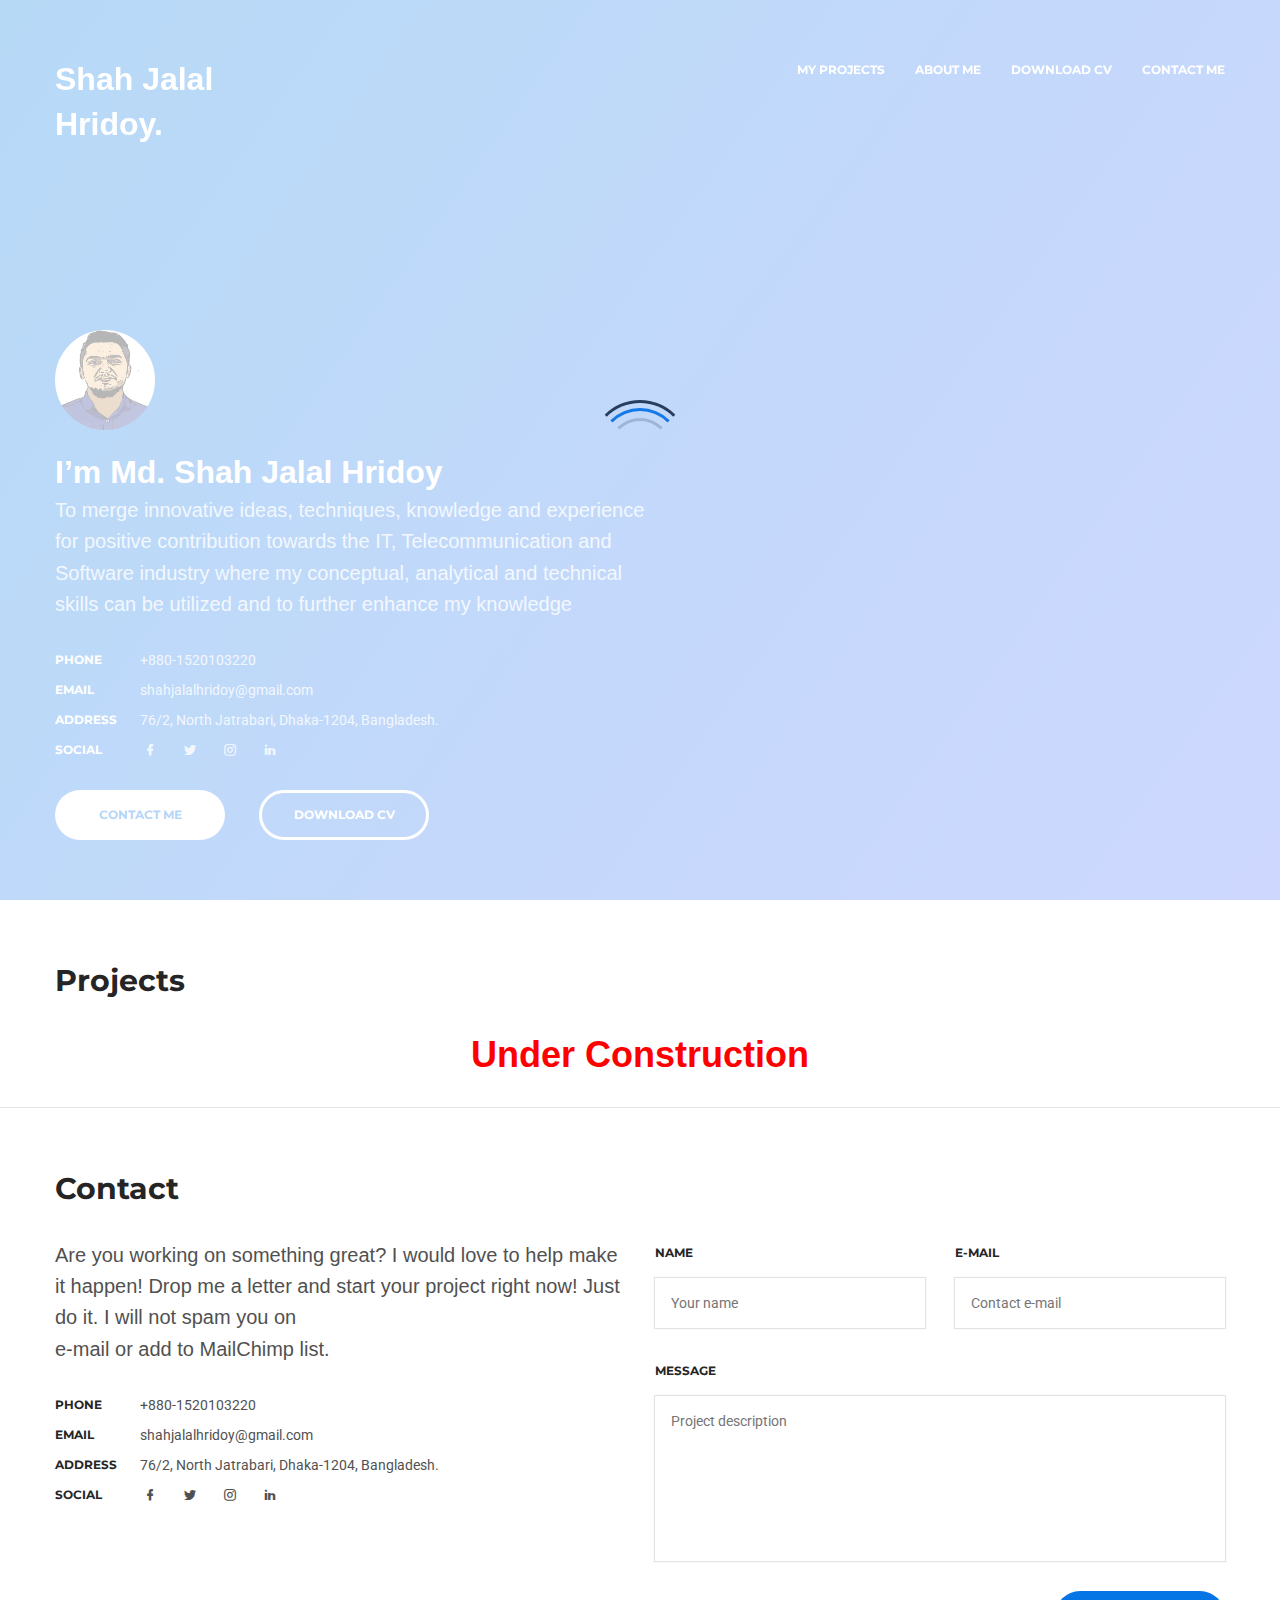
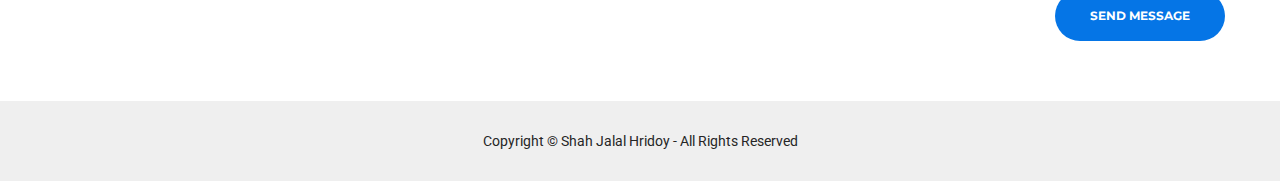
==== commit a19daf70: "Add files via upload" ====
--- a/index.html
+++ b/index.html
@@ -149,7 +149,7 @@
             <div class="row">
             <div class="col-md-12">
             <h1  style="font-family: Bradley Hand ITC, Helvetica, sans-serif; font-size: 36px; color:red; text-align: center;"> Under Construction </h1>
-            <img  src="media/first-screen/Under_Construction.png" alt="Under Construction">
+           <!--  <img  src="media/first-screen/Under_Construction.png" alt="Under Construction"> -->
             </div>
             </div>
 
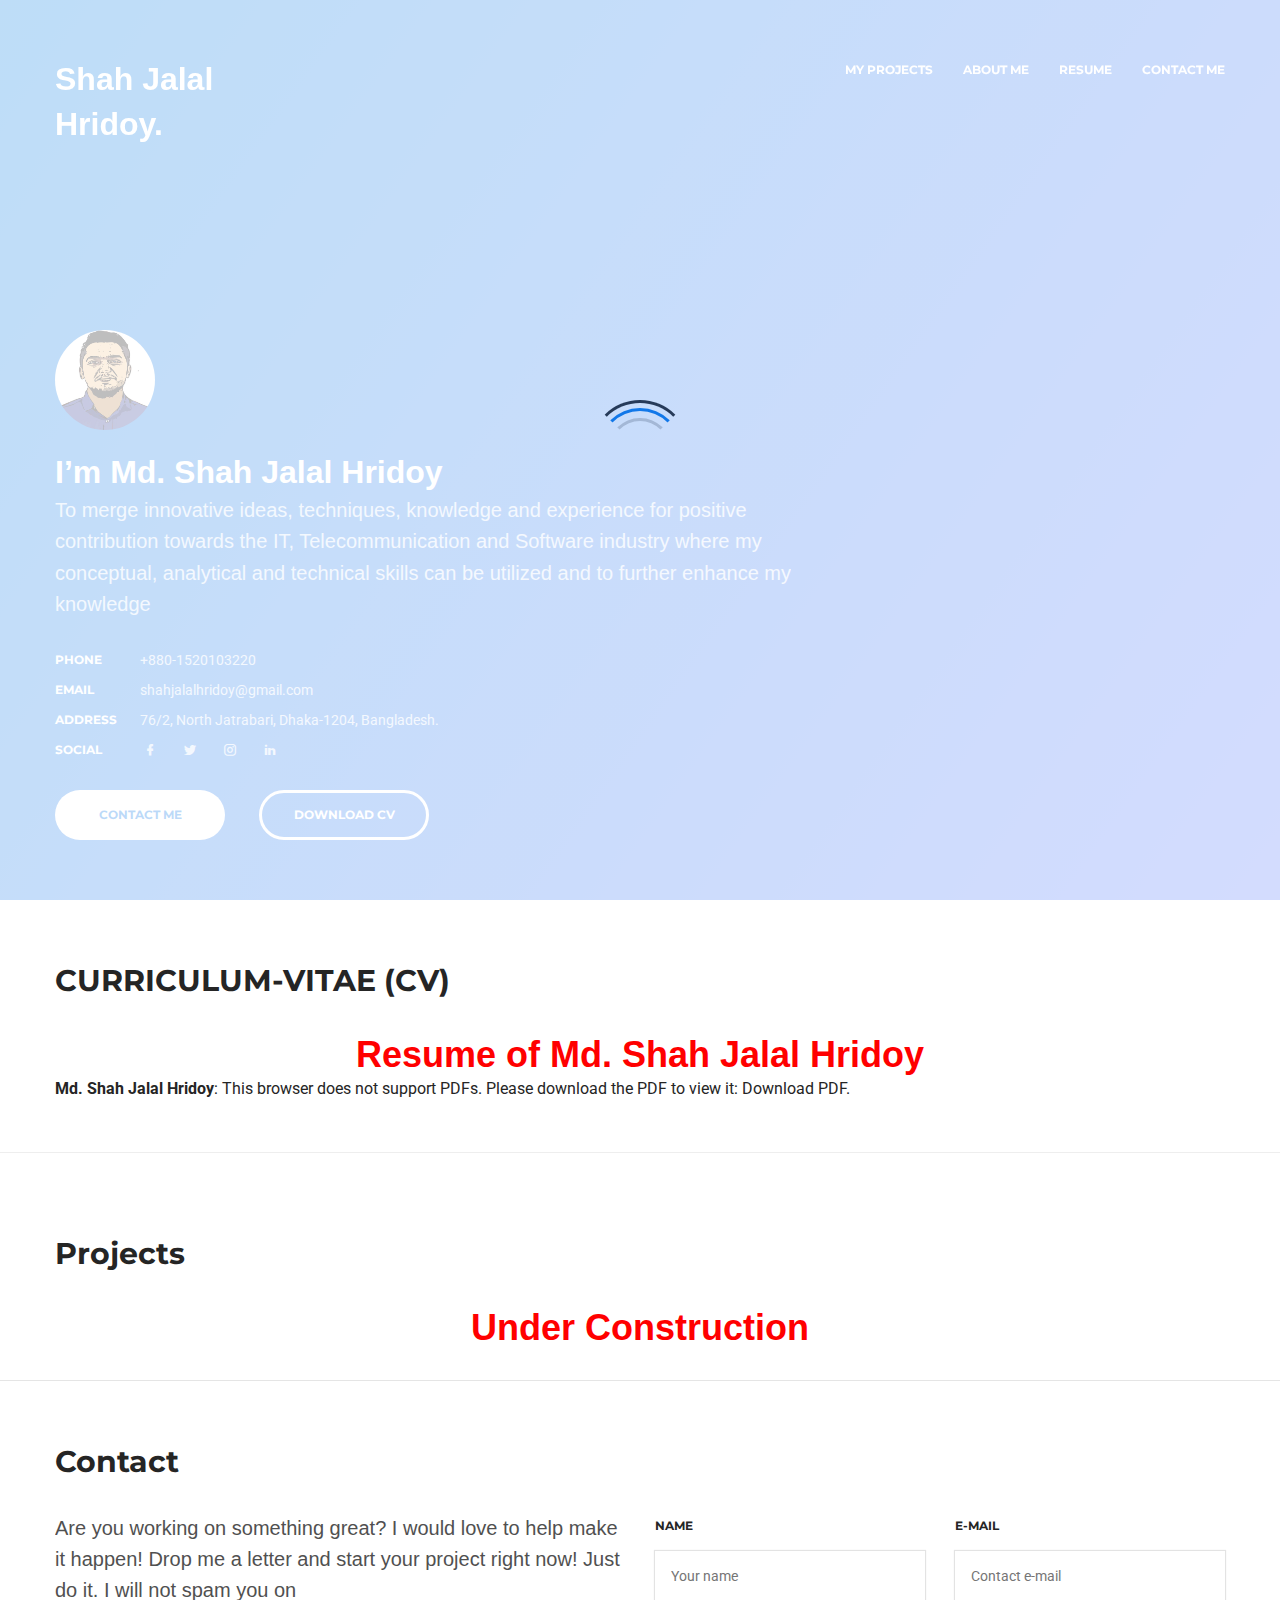
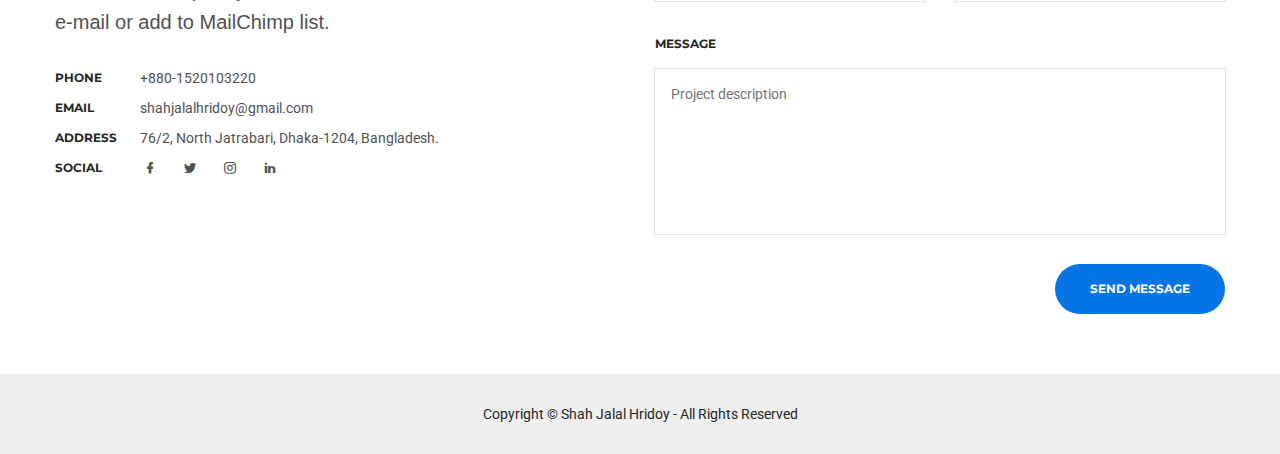
==== commit a07b36c4: "Update index.html" ====
--- a/index.html
+++ b/index.html
@@ -34,7 +34,7 @@
                     <ul>
                         <li><a href="#projects">My Projects</a></li>
                         <li><a href="#" data-toggle="modal" data-target="#about-me-modal">About Me</a></li>
-                        <li><a href="download/CURRICULUM-VITAE-md.-shah-jalal-hridoy-Latest.pdf" download>Download CV</a></li>
+                        <li><a href="#cv" download>Resume</a></li>
                         <li><a href="#" data-toggle="modal" data-target="#contact-me-modal">Contact me</a></li>
                     </ul>
                 </div>
@@ -64,7 +64,7 @@
                 <ul>
                     <li><a href="#projects">My Projects</a></li>
                     <li><a href="#" data-toggle="modal" data-target="#about-me-modal">About Me</a></li>
-                    <li><a href="download/CURRICULUM-VITAE-md.-shah-jalal-hridoy-Latest.pdf" download>Download CV</a></li>
+                    <li><a href="#cv" download>Download CV</a></li>
                     <li><a href="#" data-toggle="modal" data-target="#contact-me-modal">Contact me</a></li>
                 </ul>
             </div>
@@ -80,7 +80,7 @@
     <div class="first-screen">
         <div class="container full-height">
             <div class="row full-height">
-                <div class="col-lg-6 col-md-8 col-xs-12 full-height">
+                <div class="col-lg-8 col-md-8 col-xs-12 full-height">
                     <div class="first-screen-box">
                         <div class="main-avatar">
                             <img src="media/first-screen/pp.jpg" alt="">
@@ -91,7 +91,7 @@
                             </div>
                             <div class="opacity-box">
                                 <p style="font-family: Bell MT, Helvetica, sans-serif; font-size: 20px;">To merge innovative ideas, techniques, knowledge and experience for positive
-contribution towards the IT, Telecommunication and Software industry where my conceptual, analytical and technical skills can be utilized and to further enhance my knowledge</p>
+                                contribution towards the IT, Telecommunication and Software industry where my conceptual, analytical and technical skills can be utilized and to further enhance my knowledge</p>
                             </div>
                         </div>
                         <div class="about-me-info hidden-sm hidden-xs">
@@ -120,20 +120,49 @@
                                     <a target="_blank" href="https://twitter.com/shahjalalhridoy" class="fa fonts-icons mdi mdi-twitter"></a>
                                     <a target="_blank" href="https://www.instagram.com/shahjalalhridoy" class="fa fonts-icons mdi mdi-instagram"></a>
                                      <a target="_blank" href="https://www.linkedin.com/in/md-shah-jalal-hridoy-88b98093/" class="fa fonts-icons mdi mdi-linkedin"></a>
-<!--                                     <a target="_blank" href="https://dribbble.com/" class="fa fonts-icons mdi mdi-dribbble"></a>
-<a target="_blank" href="https://www.behance.net/" class="fa fonts-icons mdi mdi-behance"></a> -->
                                 </span>
                             </p>
                         </div>
                         <div class="first-screen-buttons">
                             <a class="site-btn btn-theme-white" href="#" data-toggle="modal" data-target="#contact-me-modal">Contact me</a>
-                            <a class="site-btn btn-theme-white-tr hidden-sm hidden-xs" href="download/CURRICULUM-VITAE-md.-shah-jalal-hridoy-Latest.pdf" download>Download cv</a>
-                        </div>
-                    </div>
-                </div>
-            </div>
-        </div>
-    </div>
+                            <a class="site-btn btn-theme-white-tr hidden-sm hidden-xs" href="download/CURRICULUM-VITAE-md.-shah-jalal-hridoy-Latest.pdf" download>Download CV</a>
+                        </div>
+                    </div>
+                </div>
+            </div>
+        </div>
+    </div>
+
+
+     <div id="cv" class="projects-section section">
+        <div class="container">
+
+
+            <div class="row">
+                <div class="col-md-12">
+                    <div class="section-title">
+                        <h3>CURRICULUM-VITAE (CV)</h3>
+                    </div>
+                </div>
+            </div>
+            <div class="row">
+            <div class="col-md-12">
+            <h1  style="font-family: Bradley Hand ITC, Helvetica, sans-serif; font-size: 36px; color:red; text-align: center;"> Resume of Md. Shah Jalal Hridoy </h1>
+         
+
+
+            </div>
+            </div>
+
+                       <object data="download/CURRICULUM-VITAE-md.-shah-jalal-hridoy-Latest.pdf" type="application/pdf" width="60%" height="750px;">
+   <p><b>Md. Shah Jalal Hridoy</b>: This browser does not support PDFs. Please download the PDF to view it: <a href="download/CURRICULUM-VITAE-md.-shah-jalal-hridoy-Latest.pdf">Download PDF</a>.</p>
+</object>
+            
+
+        </div>
+    </div>
+
+    <hr>
 
     <div id="projects" class="projects-section section">
         <div class="container">
@@ -150,8 +179,12 @@
             <div class="col-md-12">
             <h1  style="font-family: Bradley Hand ITC, Helvetica, sans-serif; font-size: 36px; color:red; text-align: center;"> Under Construction </h1>
            <!--  <img  src="media/first-screen/Under_Construction.png" alt="Under Construction"> -->
-            </div>
-            </div>
+
+
+            </div>
+            </div>
+
+                       
 
              <!--
             <div class="row">
@@ -415,6 +448,8 @@
                                     <a target="_blank" href="https://twitter.com/shahjalalhridoy" class="fa fonts-icons mdi mdi-twitter"></a>
                                     <a target="_blank" href="https://www.instagram.com/shahjalalhridoy" class="fa fonts-icons mdi mdi-instagram"></a>
                                     <a target="_blank" href="https://www.linkedin.com/in/md-shah-jalal-hridoy-88b98093/" class="fa fonts-icons mdi mdi-linkedin"></a>
+                                     <a target="_blank" href="https://www.instagram.com/shahjalalhridoy" class="fa fonts-icons mdi mdi-youtube"></a>
+
 <!--                             <a target="_blank" href="https://dribbble.com/" class="fa fonts-icons mdi mdi-dribbble"></a>
 <a target="_blank" href="https://www.behance.net/" class="fa fonts-icons mdi mdi-behance"></a> -->
                         </span>
@@ -425,40 +460,58 @@
                     <img src="media/first-screen/img.jpg" alt="">
                     
                 </div>
-<!--                 <div class="resume-box">
+
+<div class="resume-box">
     <div class="resume-title">
-        <h4>Experience</h4>
-    </div>
-    <div class="resume-desc opacity-box">
-        <p>I partner with startups, organizations and Fortune 500 companies to build digital
-            products that help clients overcome challenges and create lasting connections
-            with millions of people every day.</p>
+        <h4 style="color:#98AE0A">Professional Experience</h4>
     </div>
     <div class="resume-info">
-        <div class="resume-info-title">
-            <h5>UI\UX designer @ Coolor Studio</h5>
-        </div>
-        <div class="resume-info-desc opacity-box">
-            <p>Designed UX for product website, including optimized check-out page
-                that increased user clicks, and subsequently customer purchases by 20%.</p>
-        </div>
-        <div class="resume-date opacity-box">
-            <p>May 2014 — present</p>
-        </div>
+        <h5>Company Name :</h5> <p> <a href="http://rrmsense.com"> RRMSense Global Systech Limited.</a></p>(Concern of RRM Group)                            
+        <h5> Designation :</h5> <p> Senior Executive IT.</p>
+        <h5> Duration : </h5> <p style="color:green;">11-December-2016 To Present..</p>
     </div>
     <div class="resume-info">
-        <div class="resume-info-title">
-            <h5>Web designer @ Illskill agency</h5>
-        </div>
-        <div class="resume-info-desc opacity-box">
-            <p>Leading a small team on a variety of UI design projects and delivering
-                solutions to meet and exceed clients’ briefs.</p>
-        </div>
-        <div class="resume-date opacity-box">
-            <p>January, 2013 — May, 2014</p>
-        </div>
-    </div>
-</div> -->
+        <h5>Company Name :</h5> <p><a href="http://www.vintageitltd.com"> Vintage IT Limited. </a></p>46, Kawran Bazar, Dhaka-1215, Bangladesh.                         
+        <h5> Designation :</h5> <p> Junior Software Engineer.</p>
+        <h5> Duration : </h5> <p>05-April-2015 To 31-November-2016.</p>
+    </div>
+
+</div>
+
+
+<div class="resume-box">
+    <div class="resume-title">
+        <h4 style="color:#98AE0A">Scholastic Status</h4>
+    </div>
+    <div class="resume-info">
+        <h5>M.Sc. in Computer Science & Engineering</h5>                       
+        <p> Jagannath University</p>
+         <p style="color:green;">Status: Ongoing.</p>
+    </div>
+.
+    <div class="resume-info">
+        <h5>B.Sc. in Computer Science & Engineering</h5>                       
+        <p> Jagannath University</p>
+        <p>Session: 2010-11</p>
+   
+    </div>
+    <div class="resume-info">
+        <h5>H.S.C (Higher Secondary School Certificate)</h5>                       
+        <p> College: Dhaka College</p>
+        <p>Year of passing: 2010 </p>
+        <p>Group: Science</p>
+         <p>Board: Dhaka</p>
+    </div>
+
+        <div class="resume-info">
+        <h5>S.S.C (Secondary School Certificate)</h5>                       
+        <p> School: Motijheel Govt. Boys’ High School</p>
+        <p>Year of passing: 2008 </p>
+        <p>Group: Science</p>
+         <p>Board: Dhaka</p>
+    </div>
+
+</div>
 <!--                 <div class="resume-box">
     <div class="resume-title">
         <h4>Education</h4>
@@ -494,7 +547,7 @@
 </div> -->
                 <div class="modal-buttons">
                     <a class="site-btn btn-theme-blue" href="#"  data-dismiss="modal" data-toggle="modal" data-target="#contact-me-modal">Contact me</a>
-                    <a class="site-btn btn-theme-blue-tr" href="#" data-dismiss="modal" aria-hidden="true">Back to cv</a>
+                    <!-- <a class="site-btn btn-theme-blue-tr" href="#" data-dismiss="modal" aria-hidden="true">Back to cv</a> -->
                 </div>
             </div>
         </div>
@@ -636,4 +689,4 @@
 </body>
 
 <!-- Mirrored from previews.aspirity.com/richard/index.html by HTTrack Website Copier/3.x [XR&CO'2014], Thu, 06 Jul 2017 09:27:09 GMT -->
-</html>+</html>
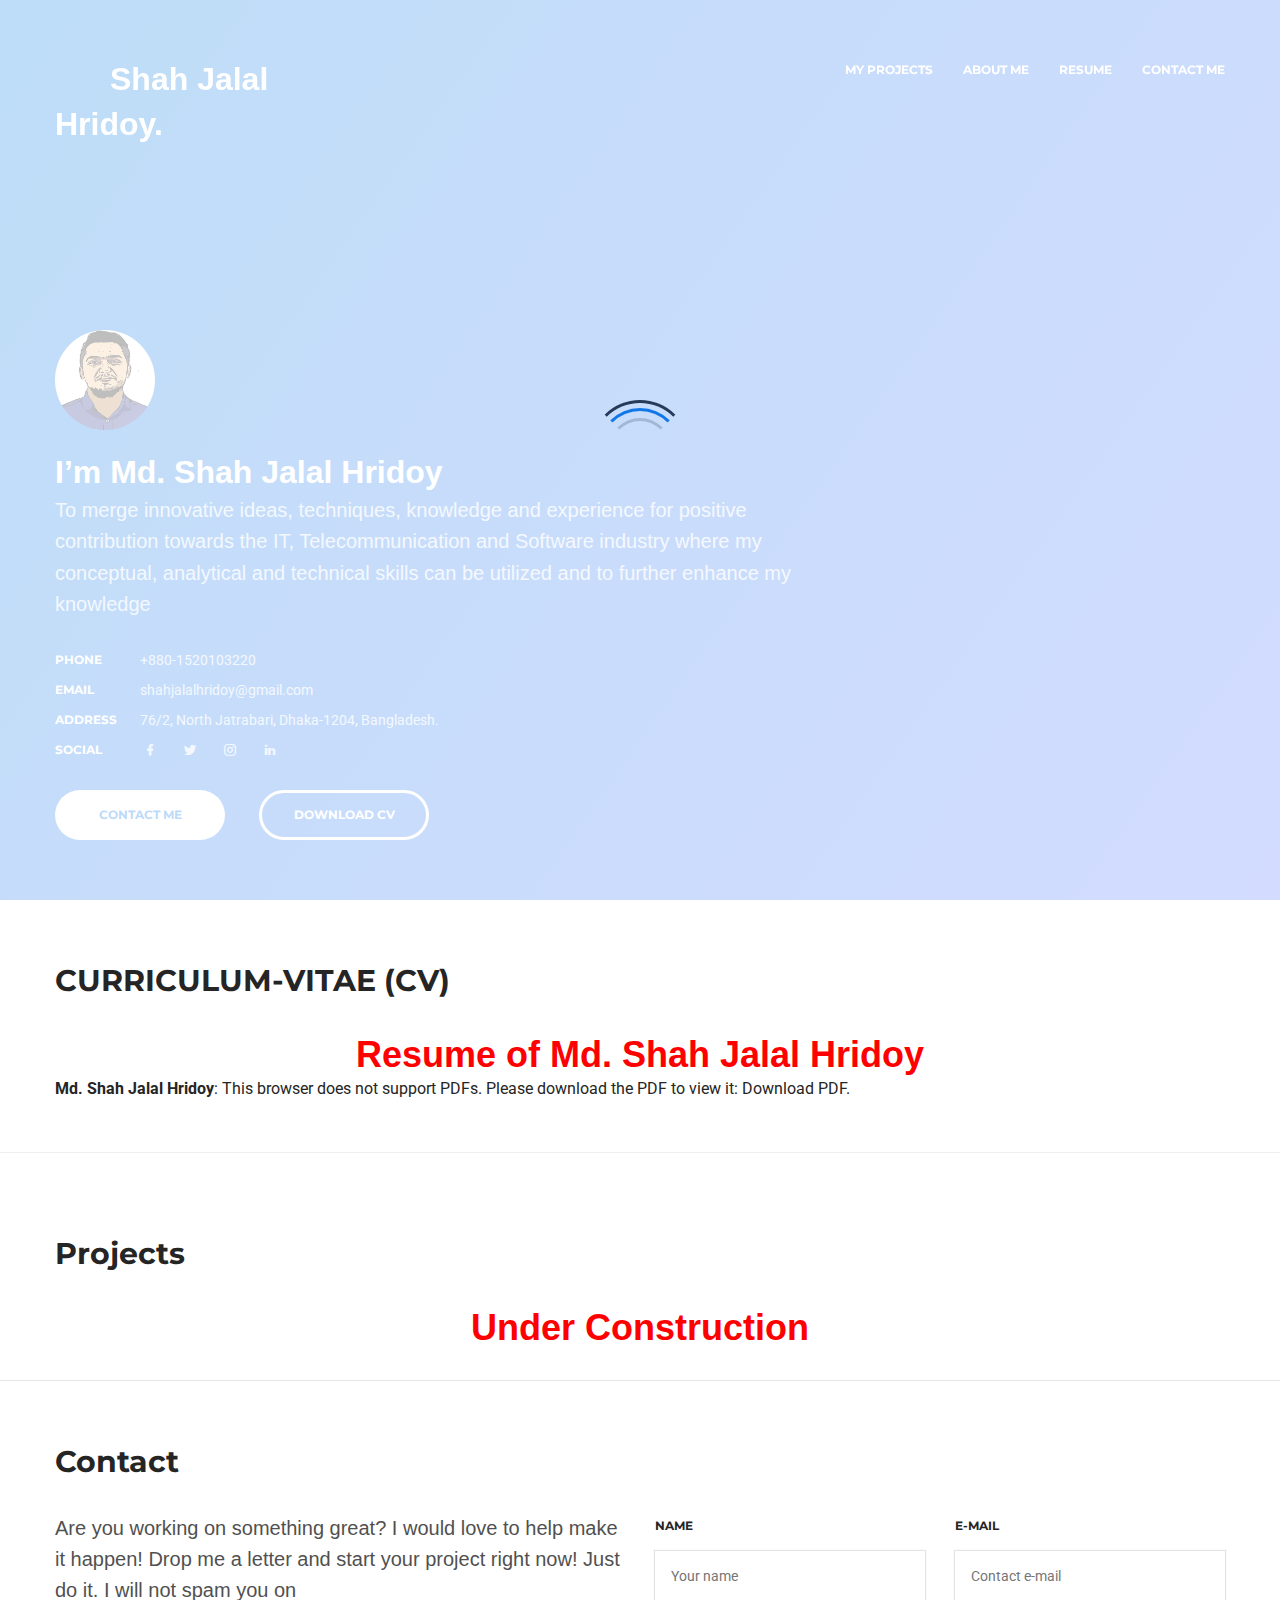
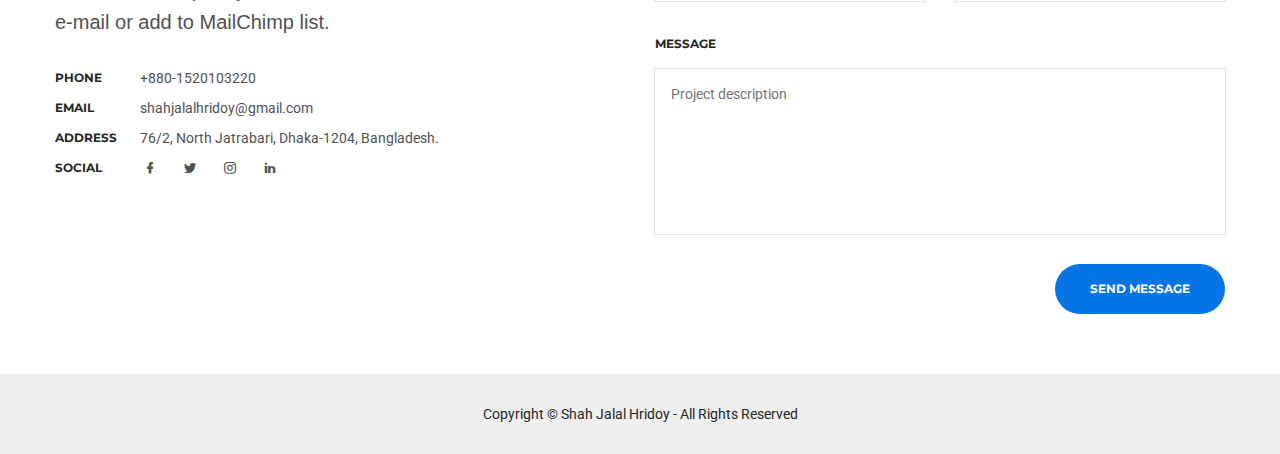
==== commit edaff74f: "Update index.html" ====
--- a/index.html
+++ b/index.html
@@ -26,7 +26,7 @@
                     <div class="header-avatar">
                         <img src="media/first-screen/pp.jpg" alt="">
                     </div>
-                    <span class="point" style="font-family: Bradley Hand ITC, Helvetica, sans-serif; font-size: 32px;">Shah Jalal Hridoy</span>
+                    <span class="point" style="font-family: Bradley Hand ITC, Helvetica, sans-serif; font-size: 32px; padding-left:55px;">Shah Jalal Hridoy</span>
                 </a>
             </div>
             <div class="col-md-9 text-right hidden-sm hidden-xs">
@@ -409,11 +409,13 @@
 </footer>
 
 <!-- Modal about me -->
+
 <div class="modal fade" id="about-me-modal" tabindex="-1" role="dialog" aria-labelledby="about-me-modal" aria-hidden="true">
     <div class="modal-dialog">
         <div class="modal-content">
             <div class="modal-body">
                 <div class="about-me">
+                <!-- <div id="print"> -->
                     <div class="about-title">
                         <h3>About me</h3>
                     </div>
@@ -512,47 +514,16 @@
     </div>
 
 </div>
-<!--                 <div class="resume-box">
-    <div class="resume-title">
-        <h4>Education</h4>
-    </div>
-    <div class="resume-desc opacity-box">
-        <p>All my life I have been driven by my strong belief that education
-            is important. I try to learn something new every single day.</p>
-    </div>
-    <div class="resume-info">
-        <div class="resume-info-title">
-            <h5>Product Design Course @ Google & Udacity</h5>
-        </div>
-        <div class="resume-info-desc opacity-box">
-            <p>DProduct Design blends theory and practice to teach product validation, UI/UX
-                practices, Google’s Design Sprint and the process for setting and tracking
-                actionable metrics.</p>
-        </div>
-        <div class="resume-date opacity-box">
-            <p>April, 2015 — May, 2015</p>
-        </div>
-    </div>
-    <div class="resume-info">
-        <div class="resume-info-title">
-            <h5>Graphic Design @ Boston University</h5>
-        </div>
-        <div class="resume-info-desc opacity-box">
-            <p>BSc (Hons) in Graphic Design. Outstanding Academic Achievement Award.</p>
-        </div>
-        <div class="resume-date opacity-box">
-            <p>January, 2005 — May, 2009</p>
-        </div>
-    </div>
-</div> -->
                 <div class="modal-buttons">
                     <a class="site-btn btn-theme-blue" href="#"  data-dismiss="modal" data-toggle="modal" data-target="#contact-me-modal">Contact me</a>
+                   <!--  <a class="btn btn-info" onclick="printContent('print')" style="color:white;  margin-bottom: 20px;">Print</a>  -->
                     <!-- <a class="site-btn btn-theme-blue-tr" href="#" data-dismiss="modal" aria-hidden="true">Back to cv</a> -->
                 </div>
             </div>
         </div>
     </div>
 </div>
+
 <!-- Modal about me -->
 
 <!-- Modal contact me -->
@@ -686,6 +657,15 @@
 
 <!--THEME-->
 <script src="js/theme.js"></script>
+<script>
+  function printContent(el){
+    var restorepage = document.body.innerHTML;
+    var printcontent = document.getElementById(el).innerHTML;
+    document.body.innerHTML = printcontent;
+    window.print();
+    document.body.innerHTML = restorepage;
+  }
+</script>
 </body>
 
 <!-- Mirrored from previews.aspirity.com/richard/index.html by HTTrack Website Copier/3.x [XR&CO'2014], Thu, 06 Jul 2017 09:27:09 GMT -->
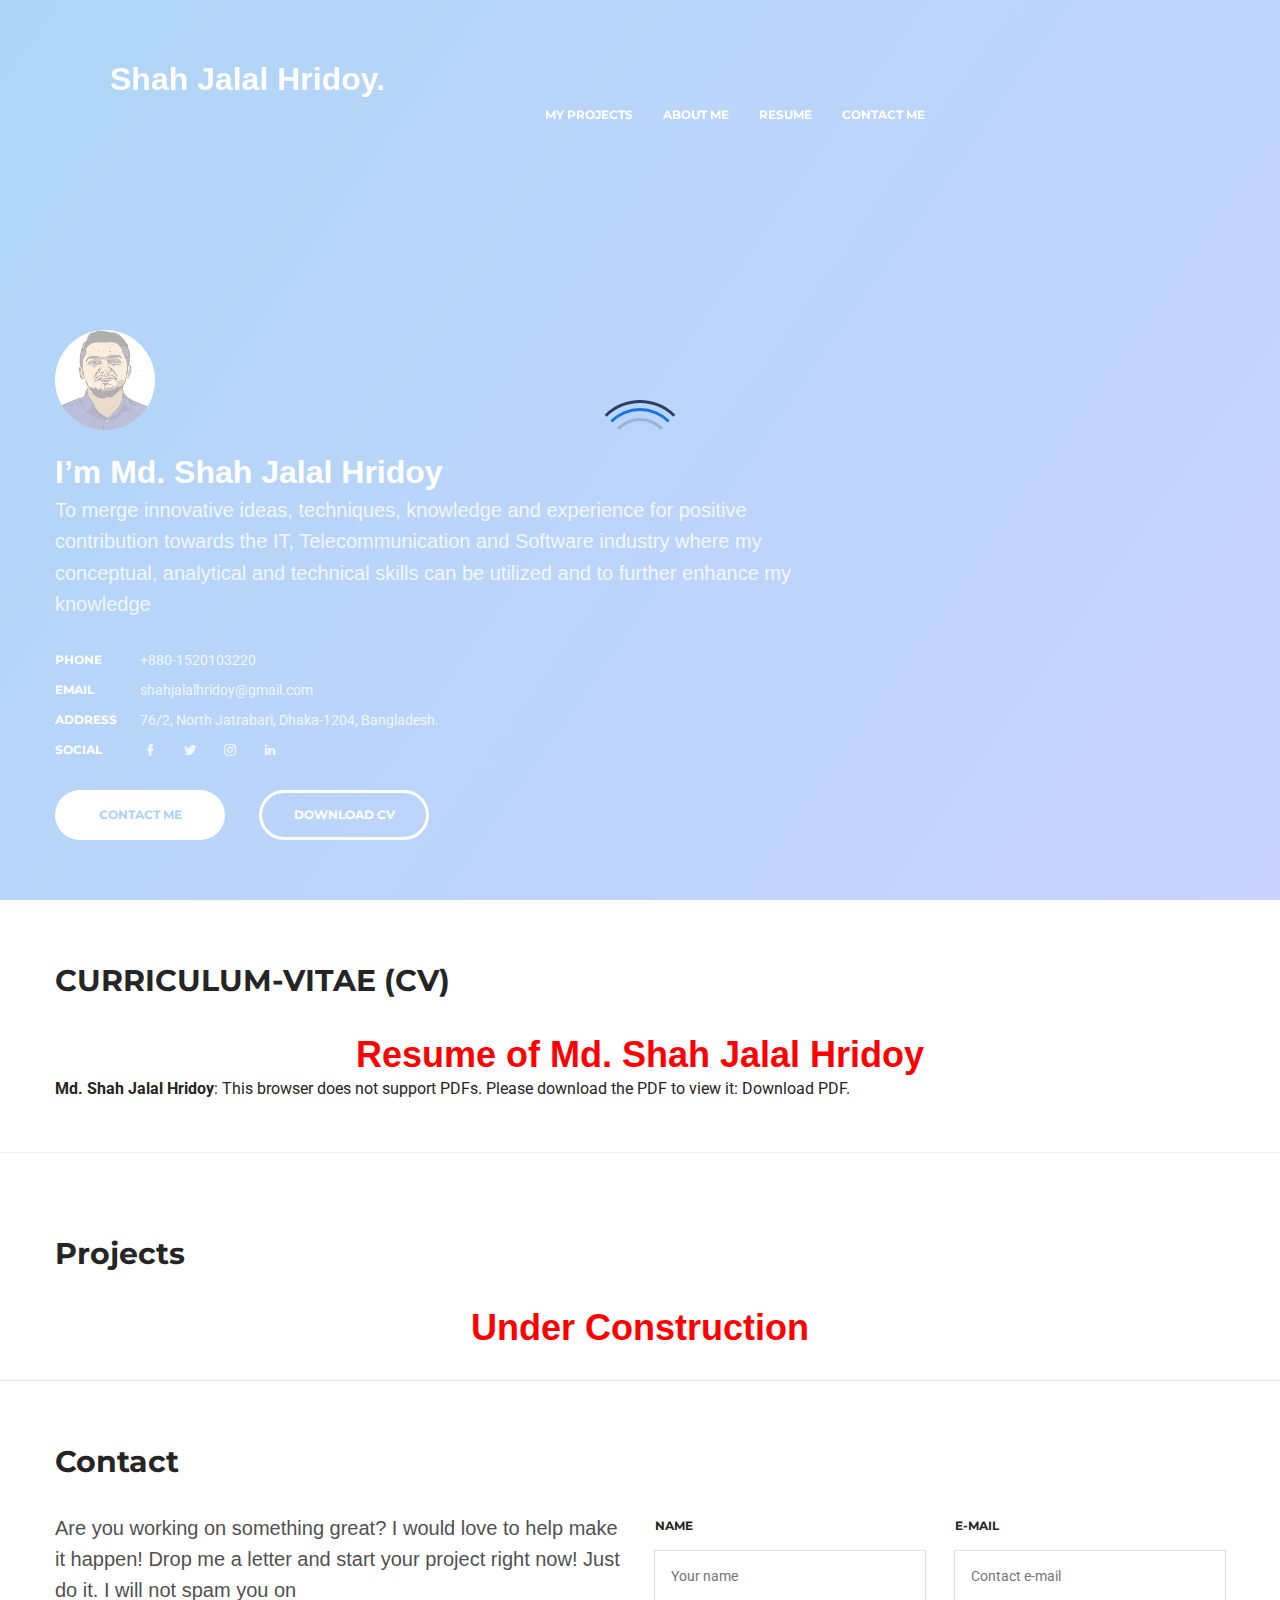
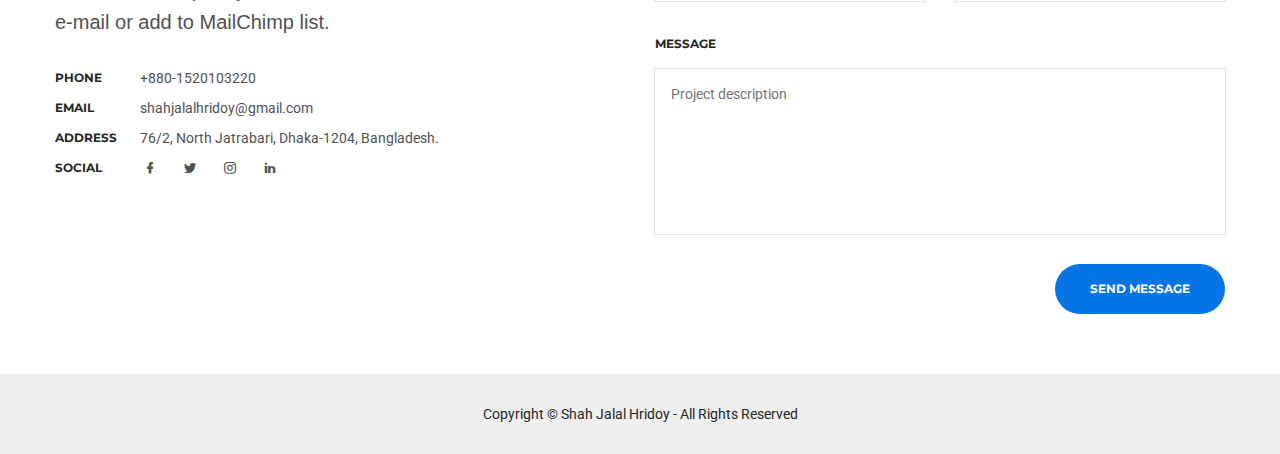
==== commit e09c28a8: "Update index.html" ====
--- a/index.html
+++ b/index.html
@@ -21,7 +21,7 @@
 <header class="header header-home">
     <div class="container">
         <div class="row">
-            <div class="col-md-3 col-xs-8">
+            <div class="col-md-6 col-xs-8">
                 <a href="index.html" class="logo">
                     <div class="header-avatar">
                         <img src="media/first-screen/pp.jpg" alt="">
